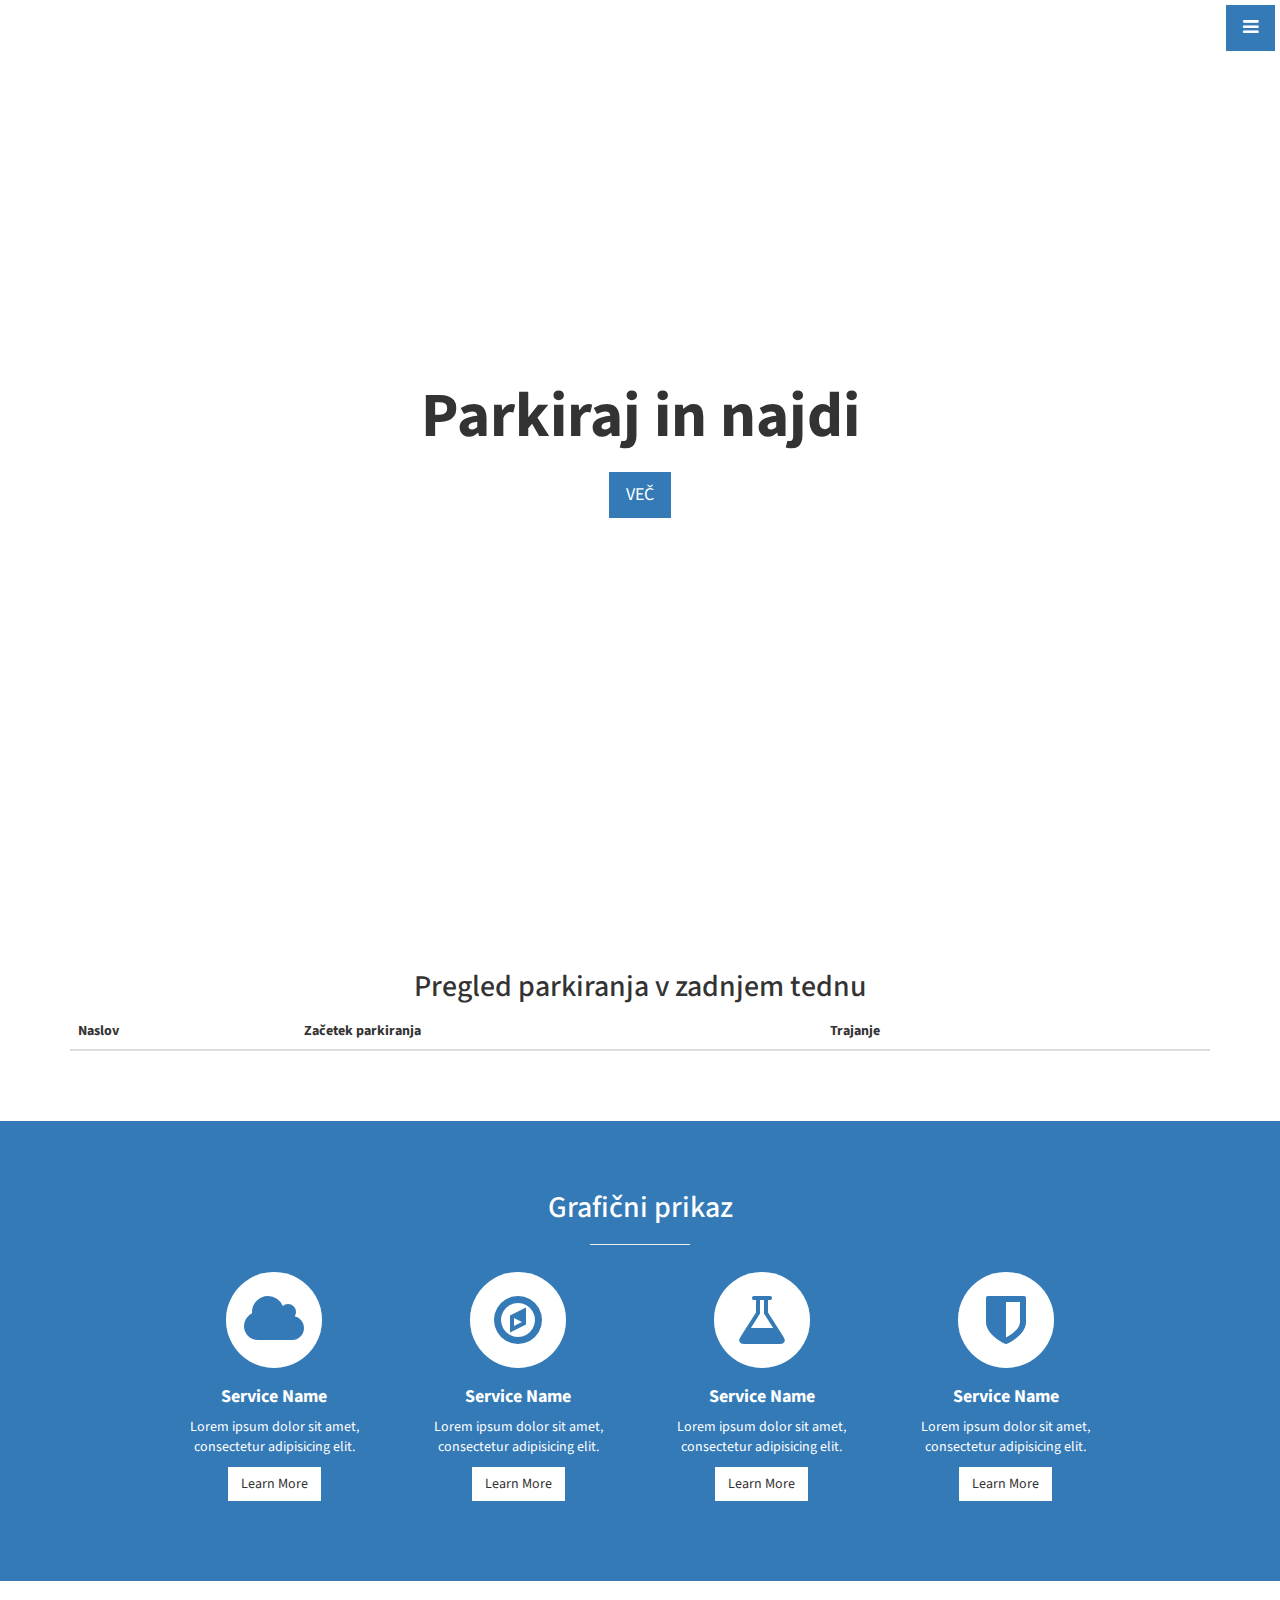
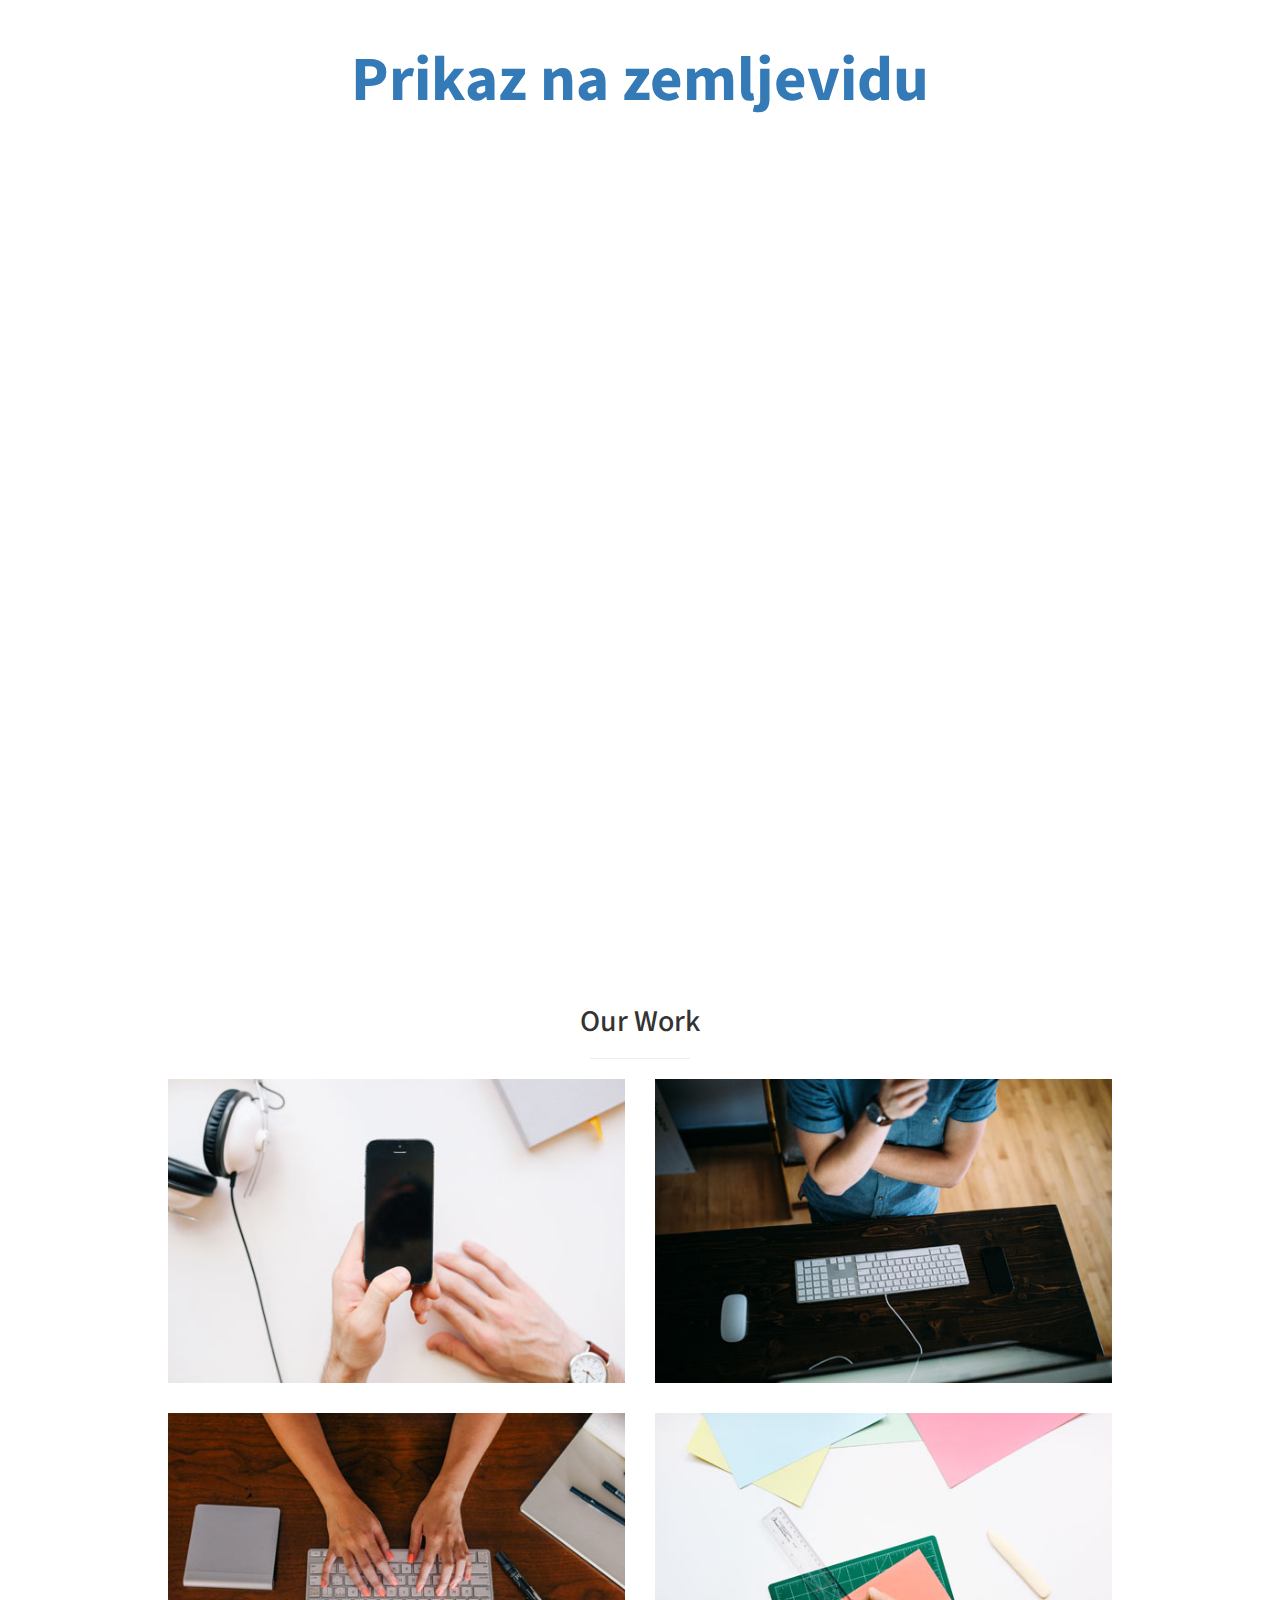
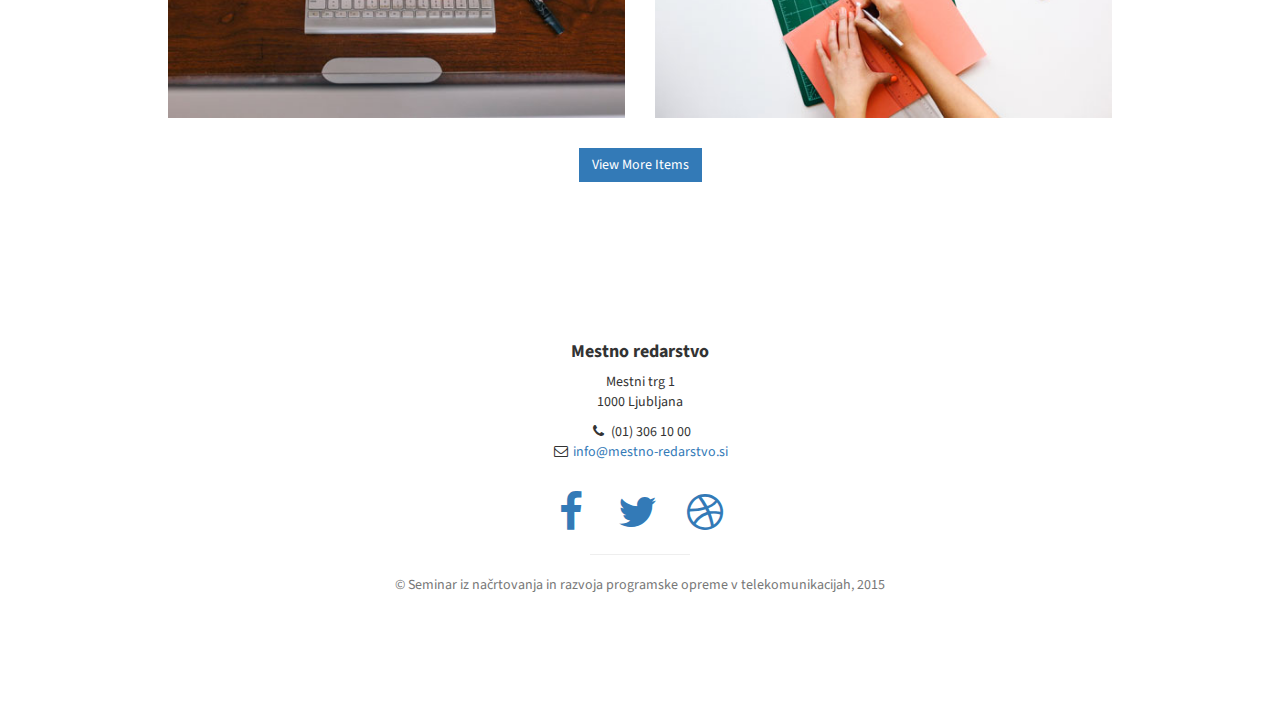
==== index.html @ f46f3618 "Data received from API" ====
<!DOCTYPE html>
<html lang="en">

<head>

    <meta charset="utf-8">
    <meta http-equiv="X-UA-Compatible" content="IE=edge">
    <meta name="viewport" content="width=device-width, initial-scale=1">
    <meta name="description" content="">
    <meta name="author" content="">

    <title>Parkiraj in najdi</title>

    <!-- Bootstrap Core CSS -->
    <link href="css/bootstrap.min.css" rel="stylesheet">

    <!-- Custom CSS -->
    <link href="css/parkiraj.css" rel="stylesheet">

    <!-- Custom Fonts -->
    <link href="font-awesome/css/font-awesome.min.css" rel="stylesheet" type="text/css">
    <link href="http://fonts.googleapis.com/css?family=Source+Sans+Pro:300,400,700,300italic,400italic,700italic" rel="stylesheet" type="text/css">

    <!-- HTML5 Shim and Respond.js IE8 support of HTML5 elements and media queries -->
    <!-- WARNING: Respond.js doesn't work if you view the page via file:// -->
    <!--[if lt IE 9]>
        <script src="https://oss.maxcdn.com/libs/html5shiv/3.7.0/html5shiv.js"></script>
        <script src="https://oss.maxcdn.com/libs/respond.js/1.4.2/respond.min.js"></script>
    <![endif]-->

</head>

<body>

    <!-- Navigation -->
    <a id="menu-toggle" href="#" class="btn btn-dark btn-lg toggle"><i class="fa fa-bars"></i></a>
    <nav id="sidebar-wrapper">
        <ul class="sidebar-nav">
            <a id="menu-close" href="#" class="btn btn-light btn-lg pull-right toggle"><i class="fa fa-times"></i></a>
            <li class="sidebar-brand">
                <a href="#top"  onclick = $("#menu-close").click(); >Parkiraj in najdi</a>
            </li>
            <!--<li>
                <a href="#top" onclick = $("#menu-close").click(); >P&N</a>
            </li>-->
            <li>
                <a href="#tables" onclick = $("#menu-close").click(); >Pregled parkiranja</a>
            </li>
            <li>
                <a href="#graphs" onclick = $("#menu-close").click(); >Grafični prikaz</a>
            </li>
            <li>
                <a href="#maps" onclick = $("#menu-close").click(); >Zemljevid</a>
            </li>
            <li>
                <a href="#aboutProject" onclick = $("#menu-close").click(); >O projektu</a>
            </li>
            <li>
                <a href="#contact" onclick = $("#menu-close").click(); >Kontakt</a>
            </li>
        </ul>
    </nav>

    <!-- Header -->
    <header id="top" class="header">
        <div class="text-vertical-center">
            <h1>Parkiraj in najdi</h1>
            <br>
            <a href="#tables" class="btn btn-dark btn-lg">VEČ</a>
        </div>
    </header>

    <!-- Tables -->
    <section id="tables" class="about">
        <div class="container">
            <div class="row">
                <div id="tabela" class="col-lg-12 text-center">
                    <h2>Pregled parkiranja v zadnjem tednu</h2>
                    
                    <p>
                  <table class="table table-striped table-hover text-left" id="meritve">
                  <thead>
                    <tr>
                        <th> <!-- stolpec-->Naslov</th>
                        <th> <!-- stolpec-->Začetek parkiranja</th>
                        <th> <!-- stolpec-->Trajanje</th>
                        <th> <!-- stolpec za brisanje --> </th>
                        <th> <!-- stolpec za urejanje --> </th>
                    </tr>
                  </thead>
                  <tbody>
                  </tbody>
                  </table>
                </p>
                </div>
            </div>
            <!-- /.row -->
        </div>
        <!-- /.container -->
    </section>

    <!-- Graphs :) -->
    <!-- The circle icons use Font Awesome's stacked icon classes. For more information, visit http://fontawesome.io/examples/ -->
    <section id="graphs" class="services bg-primary">
        <div class="container">
            <div class="row text-center">
                <div class="col-lg-10 col-lg-offset-1">
                    <h2>Grafični prikaz</h2>
                    <hr class="small">
                    <div class="row">
                        <div class="col-md-3 col-sm-6">
                            <div class="service-item">
                                <span class="fa-stack fa-4x">
                                <i class="fa fa-circle fa-stack-2x"></i>
                                <i class="fa fa-cloud fa-stack-1x text-primary"></i>
                            </span>
                                <h4>
                                    <strong>Service Name</strong>
                                </h4>
                                <p>Lorem ipsum dolor sit amet, consectetur adipisicing elit.</p>
                                <a href="#" class="btn btn-light">Learn More</a>
                            </div>
                        </div>
                        <div class="col-md-3 col-sm-6">
                            <div class="service-item">
                                <span class="fa-stack fa-4x">
                                <i class="fa fa-circle fa-stack-2x"></i>
                                <i class="fa fa-compass fa-stack-1x text-primary"></i>
                            </span>
                                <h4>
                                    <strong>Service Name</strong>
                                </h4>
                                <p>Lorem ipsum dolor sit amet, consectetur adipisicing elit.</p>
                                <a href="#" class="btn btn-light">Learn More</a>
                            </div>
                        </div>
                        <div class="col-md-3 col-sm-6">
                            <div class="service-item">
                                <span class="fa-stack fa-4x">
                                <i class="fa fa-circle fa-stack-2x"></i>
                                <i class="fa fa-flask fa-stack-1x text-primary"></i>
                            </span>
                                <h4>
                                    <strong>Service Name</strong>
                                </h4>
                                <p>Lorem ipsum dolor sit amet, consectetur adipisicing elit.</p>
                                <a href="#" class="btn btn-light">Learn More</a>
                            </div>
                        </div>
                        <div class="col-md-3 col-sm-6">
                            <div class="service-item">
                                <span class="fa-stack fa-4x">
                                <i class="fa fa-circle fa-stack-2x"></i>
                                <i class="fa fa-shield fa-stack-1x text-primary"></i>
                            </span>
                                <h4>
                                    <strong>Service Name</strong>
                                </h4>
                                <p>Lorem ipsum dolor sit amet, consectetur adipisicing elit.</p>
                                <a href="#" class="btn btn-light">Learn More</a>
                            </div>
                        </div>
                    </div>
                    <!-- /.row (nested) -->
                </div>
                <!-- /.col-lg-10 -->
            </div>
            <!-- /.row -->
        </div>
        <!-- /.container -->
    </section>

    <!-- Callout -->
    <aside class="callout">
        <div class="text-vertical-center">
            <h1>Prikaz na zemljevidu</h1>
        </div>
    </aside>


    <!-- Map -->
   <section id="maps">            
        <div class="col-lg-10 col-lg-offset-1 text-center" style="margin-top: 5vw; margin-botton: 5vw">
            <div style="width:80vw; height:50vw">
            <iframe 
                width="100%"
                height="100%"
                frameborder="0" 
                scrolling="no" 
                marginheight="0" 
                marginwidth="0" 
                src="mapFrame.htm">
            </iframe>
            </div>
        </div>
        
        <!--<iframe width="100%" height="100%" frameborder="0" scrolling="no" marginheight="0" marginwidth="0" src="https://maps.google.com/maps?f=q&amp;source=s_q&amp;hl=en&amp;geocode=&amp;q=Twitter,+Inc.,+Market+Street,+San+Francisco,+CA&amp;aq=0&amp;oq=twitter&amp;sll=28.659344,-81.187888&amp;sspn=0.128789,0.264187&amp;ie=UTF8&amp;hq=Twitter,+Inc.,+Market+Street,+San+Francisco,+CA&amp;t=m&amp;z=15&amp;iwloc=A&amp;output=embed"></iframe>
        <br />
        <small>
            <a href="https://maps.google.com/maps?f=q&amp;source=embed&amp;hl=en&amp;geocode=&amp;q=Twitter,+Inc.,+Market+Street,+San+Francisco,+CA&amp;aq=0&amp;oq=twitter&amp;sll=28.659344,-81.187888&amp;sspn=0.128789,0.264187&amp;ie=UTF8&amp;hq=Twitter,+Inc.,+Market+Street,+San+Francisco,+CA&amp;t=m&amp;z=15&amp;iwloc=A"></a>
        </small>
        </iframe>-->
    </section>
    
    <section id="divider">    
    <!-- Call to Action -->
    <aside class="call-to-action bg-secundary">
        <div class="container">
            <div class="row">
            </div>
        </div>
    </aside>
    </section>
    
    
    <!-- O projektu -->
    <section id="aboutProject" class="portfolio">
        <div class="container">
            <div class="row">
                <div class="col-lg-10 col-lg-offset-1 text-center">
                    <h2>Our Work</h2>
                    <hr class="small">
                    <div class="row">
                        <div class="col-md-6">
                            <div class="portfolio-item">
                                <a href="#">
                                    <img class="img-portfolio img-responsive" src="img/portfolio-1.jpg">
                                </a>
                            </div>
                        </div>
                        <div class="col-md-6">
                            <div class="portfolio-item">
                                <a href="#">
                                    <img class="img-portfolio img-responsive" src="img/portfolio-2.jpg">
                                </a>
                            </div>
                        </div>
                        <div class="col-md-6">
                            <div class="portfolio-item">
                                <a href="#">
                                    <img class="img-portfolio img-responsive" src="img/portfolio-3.jpg">
                                </a>
                            </div>
                        </div>
                        <div class="col-md-6">
                            <div class="portfolio-item">
                                <a href="#">
                                    <img class="img-portfolio img-responsive" src="img/portfolio-4.jpg">
                                </a>
                            </div>
                        </div>
                    </div>
                    <!-- /.row (nested) -->
                    <a href="#" class="btn btn-dark">View More Items</a>
                </div>
                <!-- /.col-lg-10 -->
            </div>
            <!-- /.row -->
        </div>
        <!-- /.container -->
    </section>

    <!-- Footer -->
    <footer id="contact">
        <div class="container">
            <div class="row">
                <div class="col-lg-10 col-lg-offset-1 text-center">
                    <h4><strong>Mestno redarstvo</strong>
                    </h4>
                    <p>Mestni trg 1<br>1000 Ljubljana</p>
                    <ul class="list-unstyled">
                        <li><i class="fa fa-phone fa-fw"></i> (01) 306 10 00</li>
                        <li><i class="fa fa-envelope-o fa-fw"></i>  <a href="mailto:jernej.mihelj@gmail.com">info@mestno-redarstvo.si</a>
                        </li>
                    </ul>
                    <br>
                    <ul class="list-inline">
                        <li>
                            <a href="#"><i class="fa fa-facebook fa-fw fa-3x"></i></a>
                        </li>
                        <li>
                            <a href="#"><i class="fa fa-twitter fa-fw fa-3x"></i></a>
                        </li>
                        <li>
                            <a href="#"><i class="fa fa-dribbble fa-fw fa-3x"></i></a>
                        </li>
                    </ul>
                    <hr class="small">
                    <p class="text-muted">&copy; Seminar iz načrtovanja in razvoja programske opreme v telekomunikacijah, 2015</p>
                </div>
            </div>
        </div>
    </footer>

    <!-- jQuery -->
    <script src="js/jquery.js"></script>

    <!-- Bootstrap Core JavaScript -->
    <script src="js/bootstrap.min.js"></script>

    <!-- My own JS -->
    <script src="js/script.js"></script>
    
    <!-- Custom Theme JavaScript -->
    <script>
    // Closes the sidebar menu
    $("#menu-close").click(function(e) {
        e.preventDefault();
        $("#sidebar-wrapper").toggleClass("active");
    });

    // Opens the sidebar menu
    $("#menu-toggle").click(function(e) {
        e.preventDefault();
        $("#sidebar-wrapper").toggleClass("active");
    });

    // Scrolls to the selected menu item on the page
    $(function() {
        $('a[href*=#]:not([href=#])').click(function() {
            if (location.pathname.replace(/^\//, '') == this.pathname.replace(/^\//, '') || location.hostname == this.hostname) {

                var target = $(this.hash);
                target = target.length ? target : $('[name=' + this.hash.slice(1) + ']');
                if (target.length) {
                    $('html,body').animate({
                        scrollTop: target.offset().top
                    }, 1000);
                    return false;
                }
            }
        });
    });
    </script>
    
    
    <script type="text/javascript">
    $(document).ready(function(){
        /// here you can put all the code that you want to run after page load
        getData();
        // function Javascript1(){
        //     //code here
        // }
    });
</script>

</body>

</html>
---- css/parkiraj.css ----
/*!
 * Start Bootstrap - Stylish Portfolio Bootstrap Theme (http://startbootstrap.com)
 * Code licensed under the Apache License v2.0.
 * For details, see http://www.apache.org/licenses/LICENSE-2.0.
 */

/* Global Styles */

html,
body {
    width: 100%;
    height: 100%;
}

body {
    font-family: "Source Sans Pro","Helvetica Neue",Helvetica,Arial,sans-serif;
}

.text-vertical-center {
    display: table-cell;
    text-align: center;
    vertical-align: middle;
}

.text-vertical-center h1 {
    margin: 0;
    padding: 0;
    font-size: 4.5em;
    font-weight: 700;
}

/* Custom Button Styles */

.btn-dark {
    border-radius: 0;
    color: #fff;
    background-color: #337ab7;
}

.btn-dark:hover,
.btn-dark:focus,
.btn-dark:active {
    color: #fff;
    background-color: rgba(0,0,0,0.7);
}

.btn-light {
    border-radius: 0;
    color: #333;
    background-color: rgb(255,255,255);
}

.btn-light:hover,
.btn-light:focus,
.btn-light:active {
    color: #333;
    background-color: rgba(255,255,255,0.8);
}

/* Custom Horizontal Rule */

hr.small {
    max-width: 100px;
}

/* Side Menu */

#sidebar-wrapper {
    z-index: 1000;
    position: fixed;
    right: 0;
    width: 250px;
    height: 100%;
    margin-right: -250px;
    overflow-y: auto;
    /*background: #222;*/
    background: rgba(0,0,0,0.7);
    -webkit-transition: all 0.4s ease 0s;
    -moz-transition: all 0.4s ease 0s;
    -ms-transition: all 0.4s ease 0s;
    -o-transition: all 0.4s ease 0s;
    transition: all 0.4s ease 0s;
}

.sidebar-nav {
    position: absolute;
    top: 0;
    width: 250px;
    margin: 0;
    padding: 0;
    list-style: none;
}

.sidebar-nav li {
    text-indent: 20px;
    line-height: 40px;
}

.sidebar-nav li a {
    display: block;
    text-decoration: none;
    color: #fff;
}

.sidebar-nav li a:hover {
    text-decoration: none;
    color: #337ab7;    
    background: #fff;
}

.sidebar-nav li a:active,
.sidebar-nav li a:focus {
    text-decoration: none;
}

.sidebar-nav > .sidebar-brand {
    height: 55px;
    font-size: 18px;
    line-height: 55px;
}

.sidebar-nav > .sidebar-brand a {
    color: #fff;
}

.sidebar-nav > .sidebar-brand a:hover {
    color: #fff;
    background: none;
}

#menu-toggle {
    z-index: 1;
    position: fixed;
    top: 0;
    right: 0;
}

#sidebar-wrapper.active {
    right: 250px;
    width: 250px;
    -webkit-transition: all 0.4s ease 0s;
    -moz-transition: all 0.4s ease 0s;
    -ms-transition: all 0.4s ease 0s;
    -o-transition: all 0.4s ease 0s;
    transition: all 0.4s ease 0s;
}

.toggle {
    margin: 5px 5px 0 0;
}

/* Header */

.header {
    display: table;
    position: relative;
    width: 100%;
    height: 100%;
    background: url(../img/bg_parking.png) no-repeat center center scroll;
    -webkit-background-size: cover;
    -moz-background-size: cover;
    background-size: cover;
    -o-background-size: cover;
}

/* About */

.about {
    padding: 50px 0;
}

/* Services */

.services {
    padding: 50px 0;
}

.service-item {
    margin-bottom: 30px;
}

/* Callout */

.callout {
    display: table;
    width: 100%;
    height: 200px;
    color: #337ab7;
    /*background: url(../img/callout.jpg) no-repeat center center scroll;*/
    background: #fff;
    -webkit-background-size: cover;
    -moz-background-size: cover;
    background-size: cover;
    -o-background-size: cover;
}

/* Portfolio */

.portfolio {
    padding: 50px 0;
}

.portfolio-item {
    margin-bottom: 30px;
}

.img-portfolio {
    margin: 0 auto;
}

.img-portfolio:hover {
    opacity: 0.8;
}

/* Call to Action */

.call-to-action {
    padding: 50px 0;
}

.call-to-action .btn {
    margin: 10px;
}

/* Map */

.map {
    height: 500px;
}

@media(max-width:768px) {
    .map {
        height: 75%;
    }
}

/* Footer */

footer {
    padding: 100px 0;
}
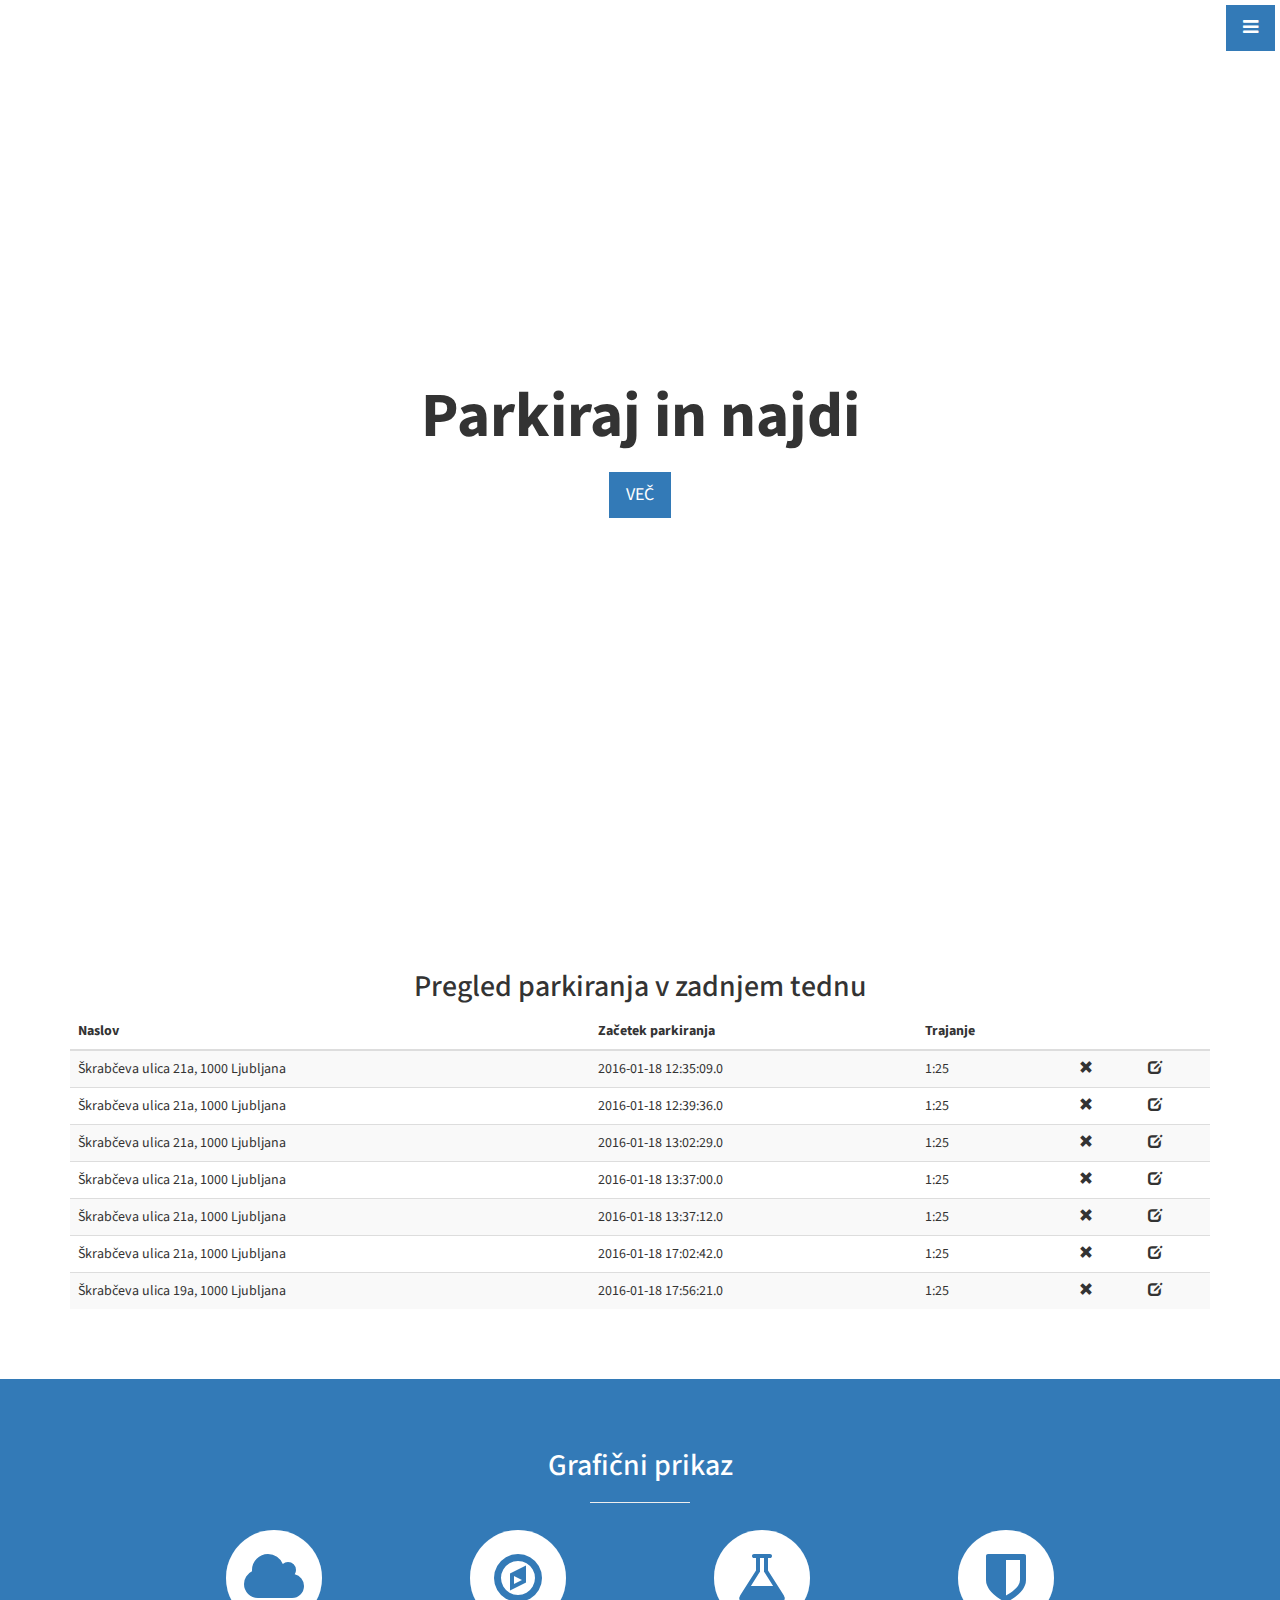
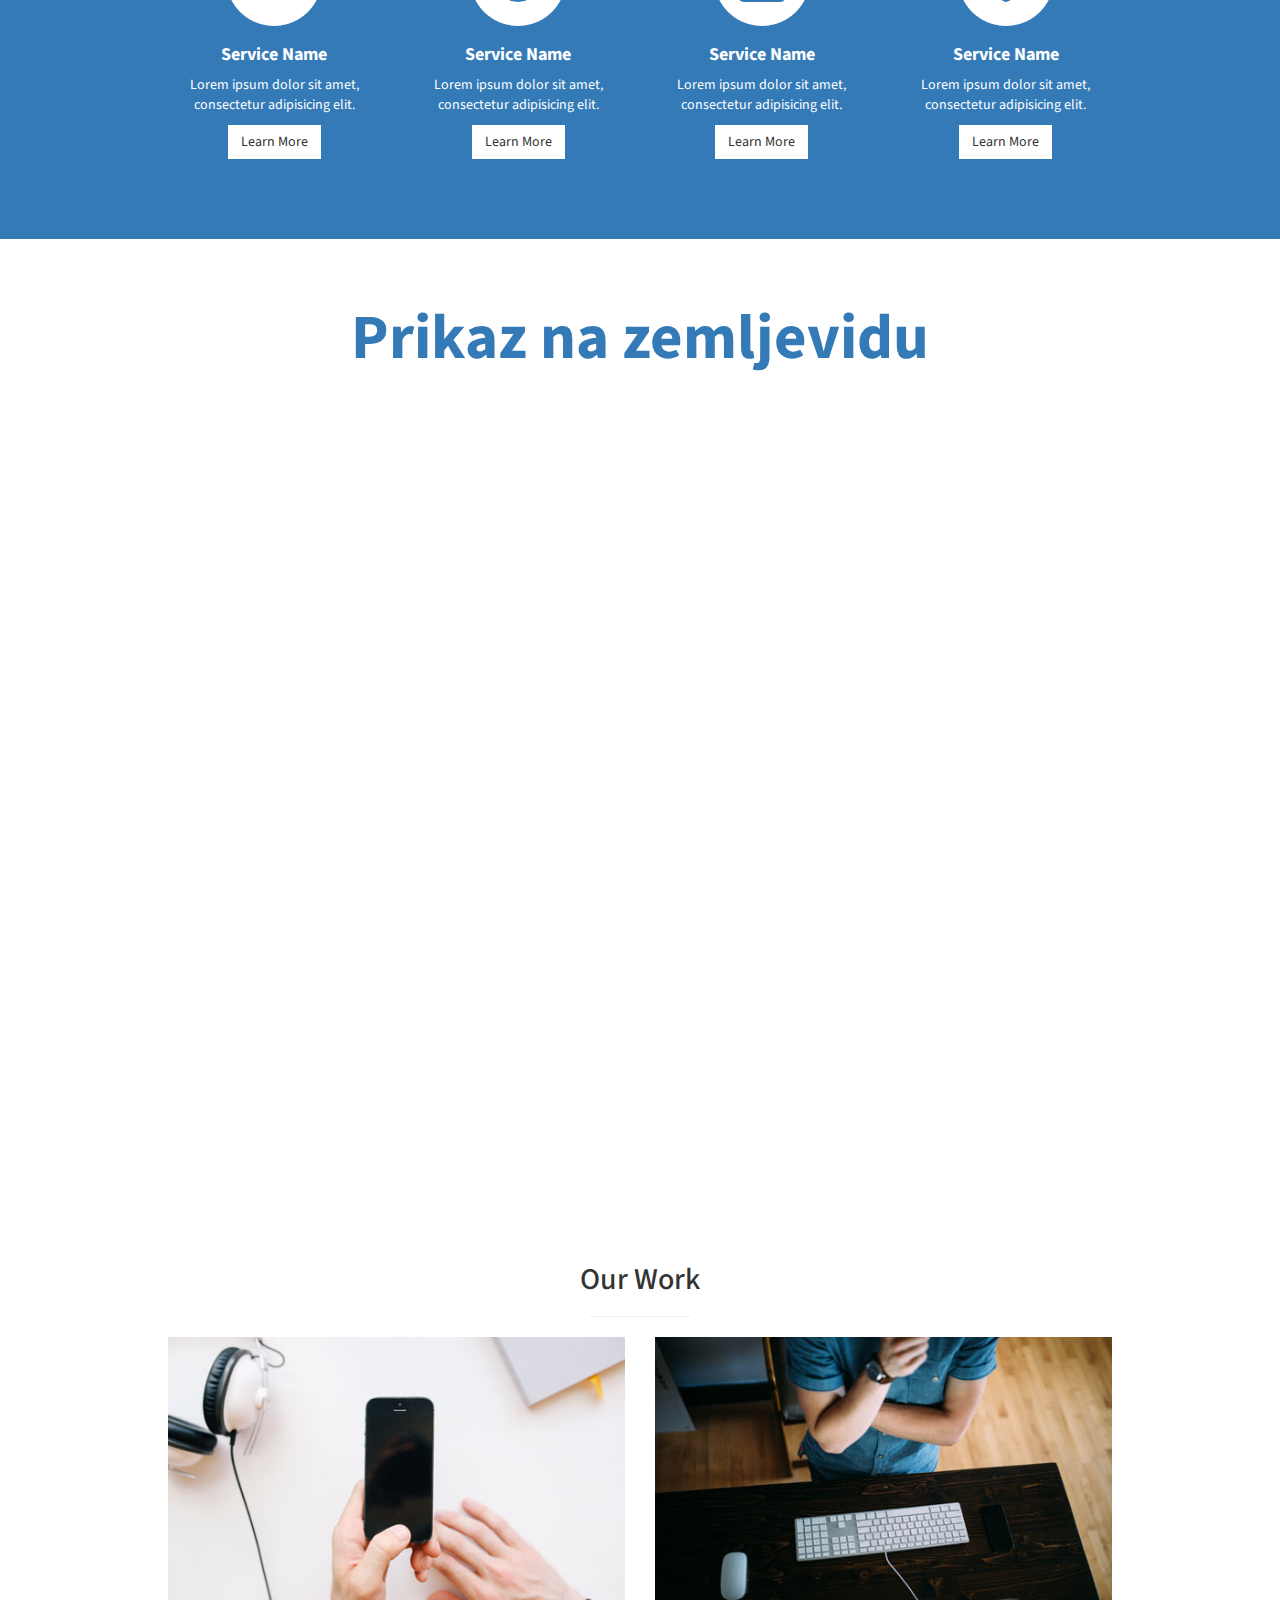
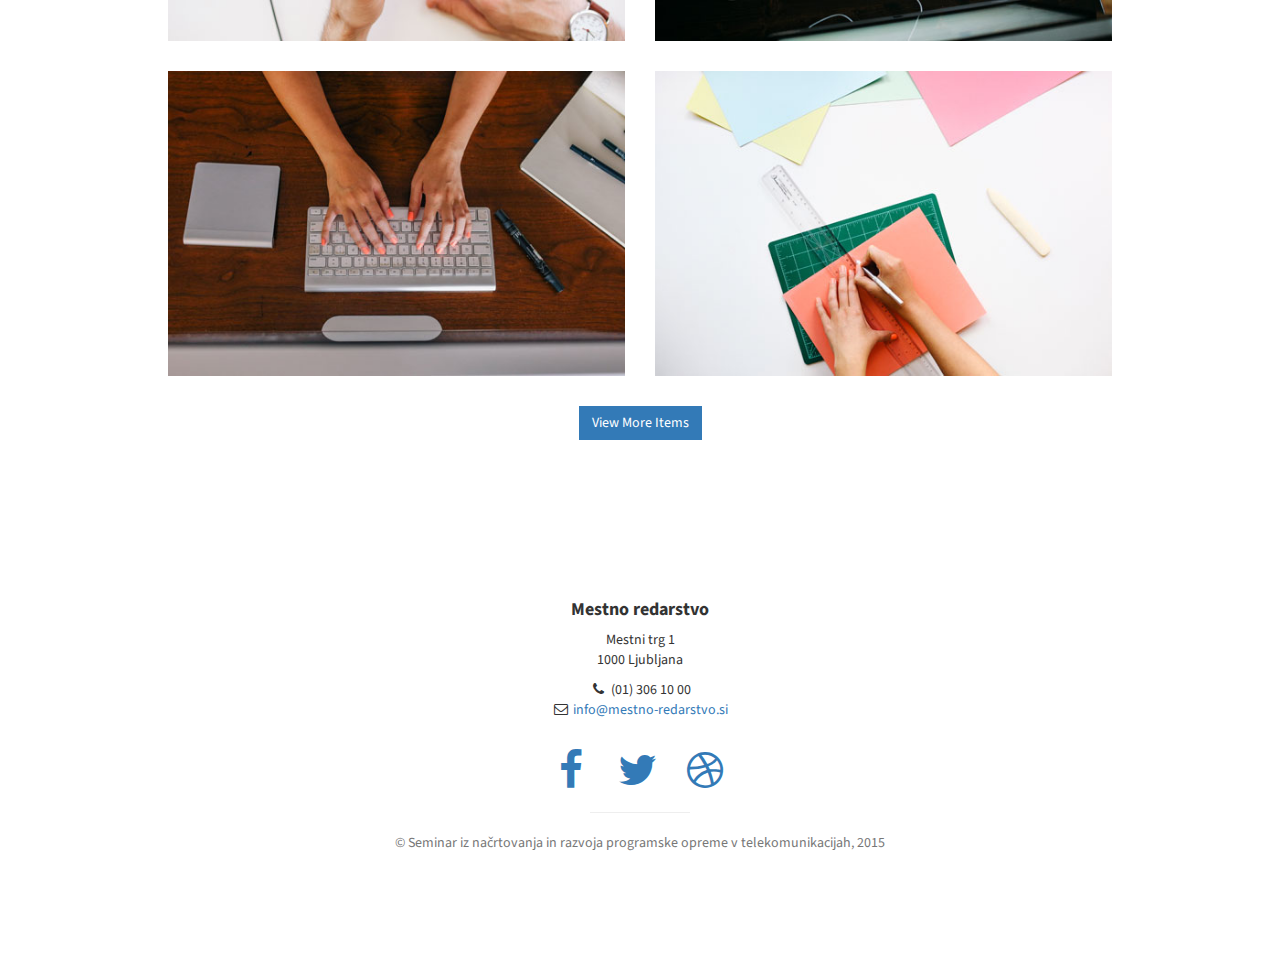
==== commit e1dfe1a0: "JS in one external file" ====
--- a/index.html
+++ b/index.html
@@ -336,11 +336,8 @@
     
     <script type="text/javascript">
     $(document).ready(function(){
-        /// here you can put all the code that you want to run after page load
+        /// execute after page load
         getData();
-        // function Javascript1(){
-        //     //code here
-        // }
     });
 </script>
 
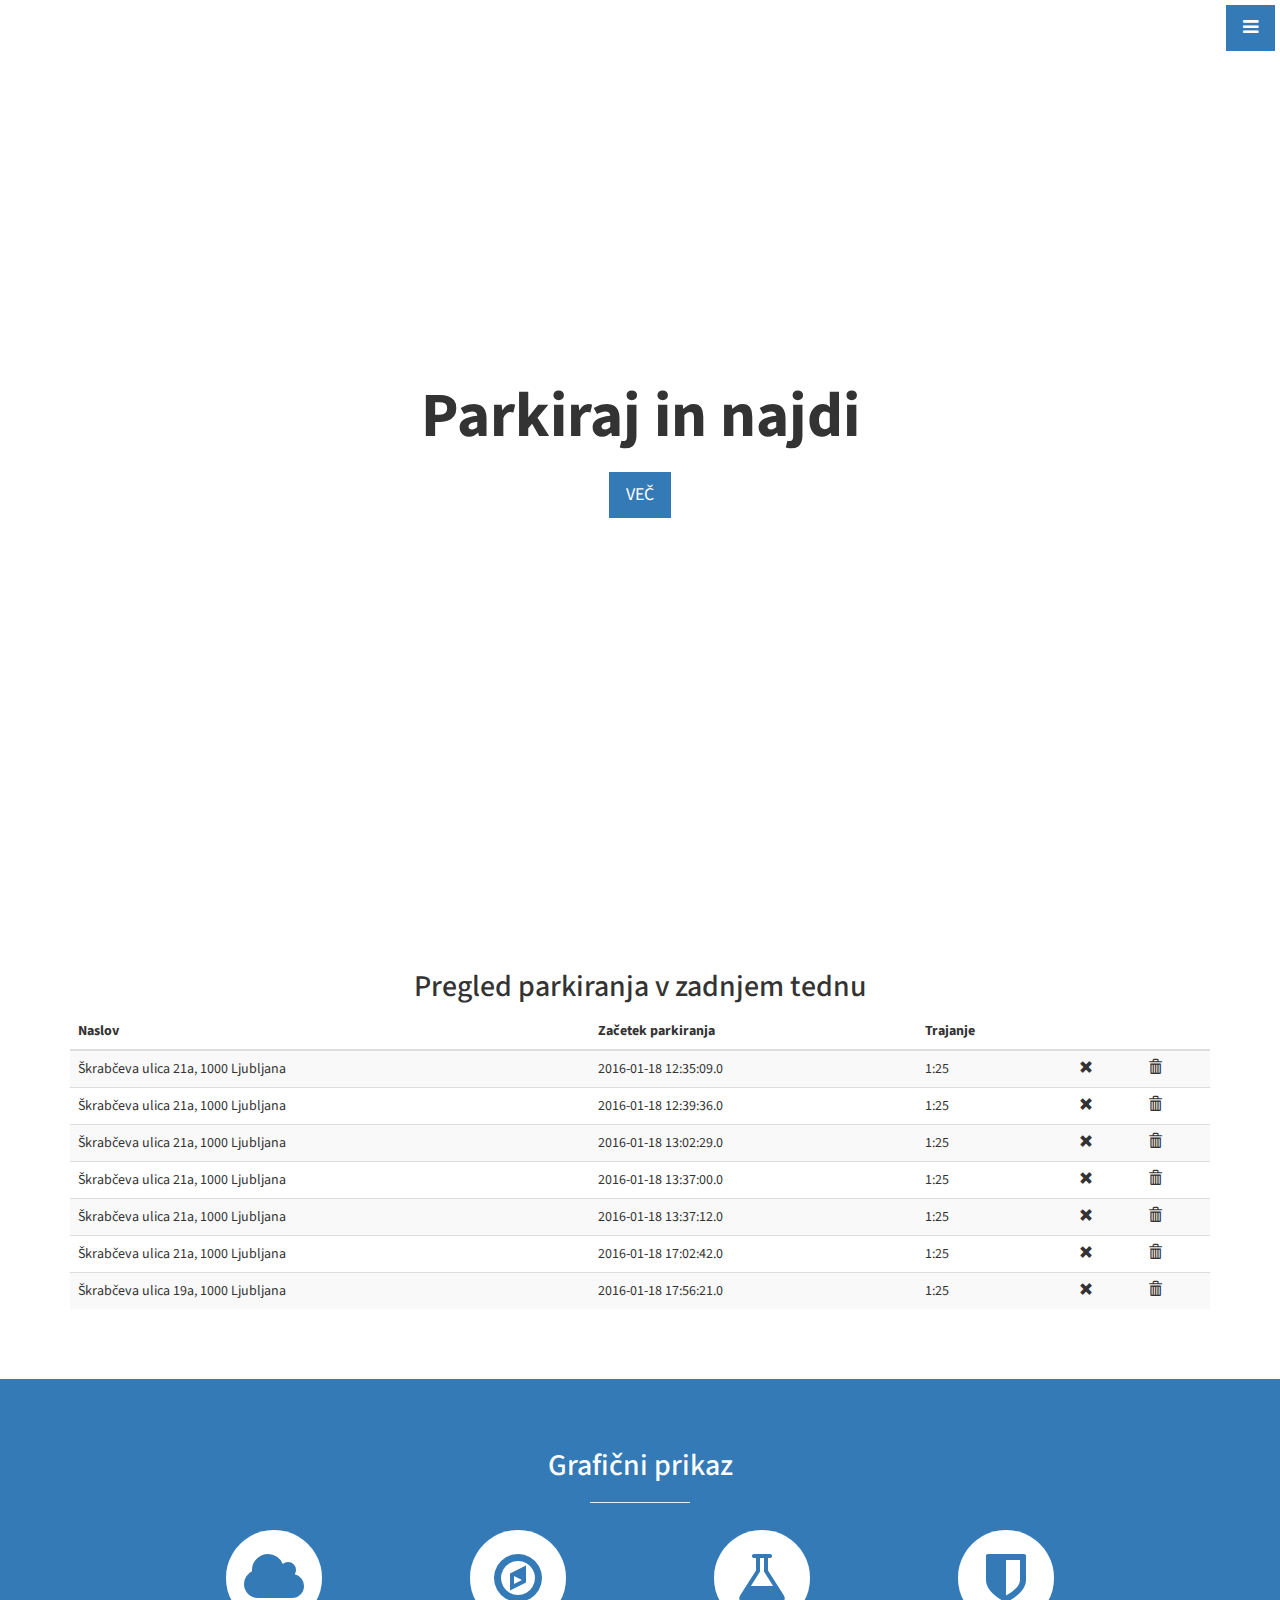
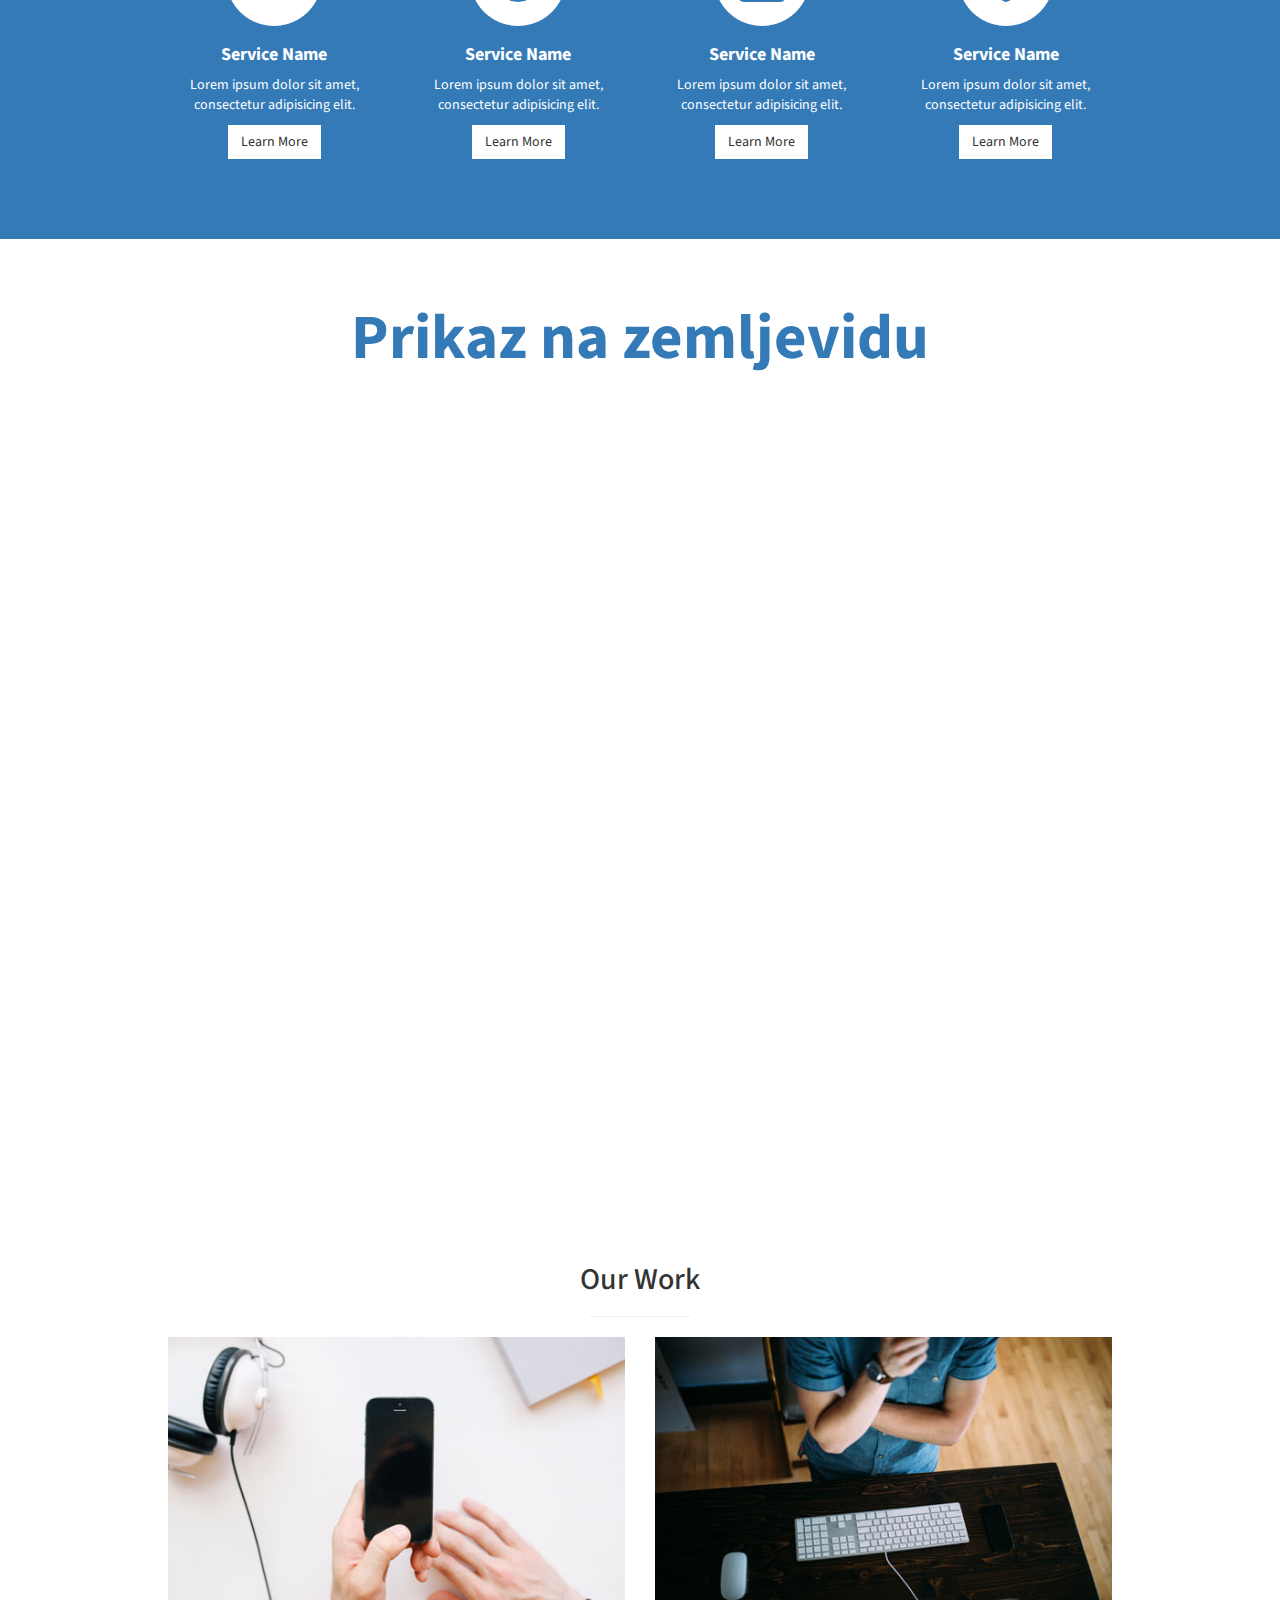
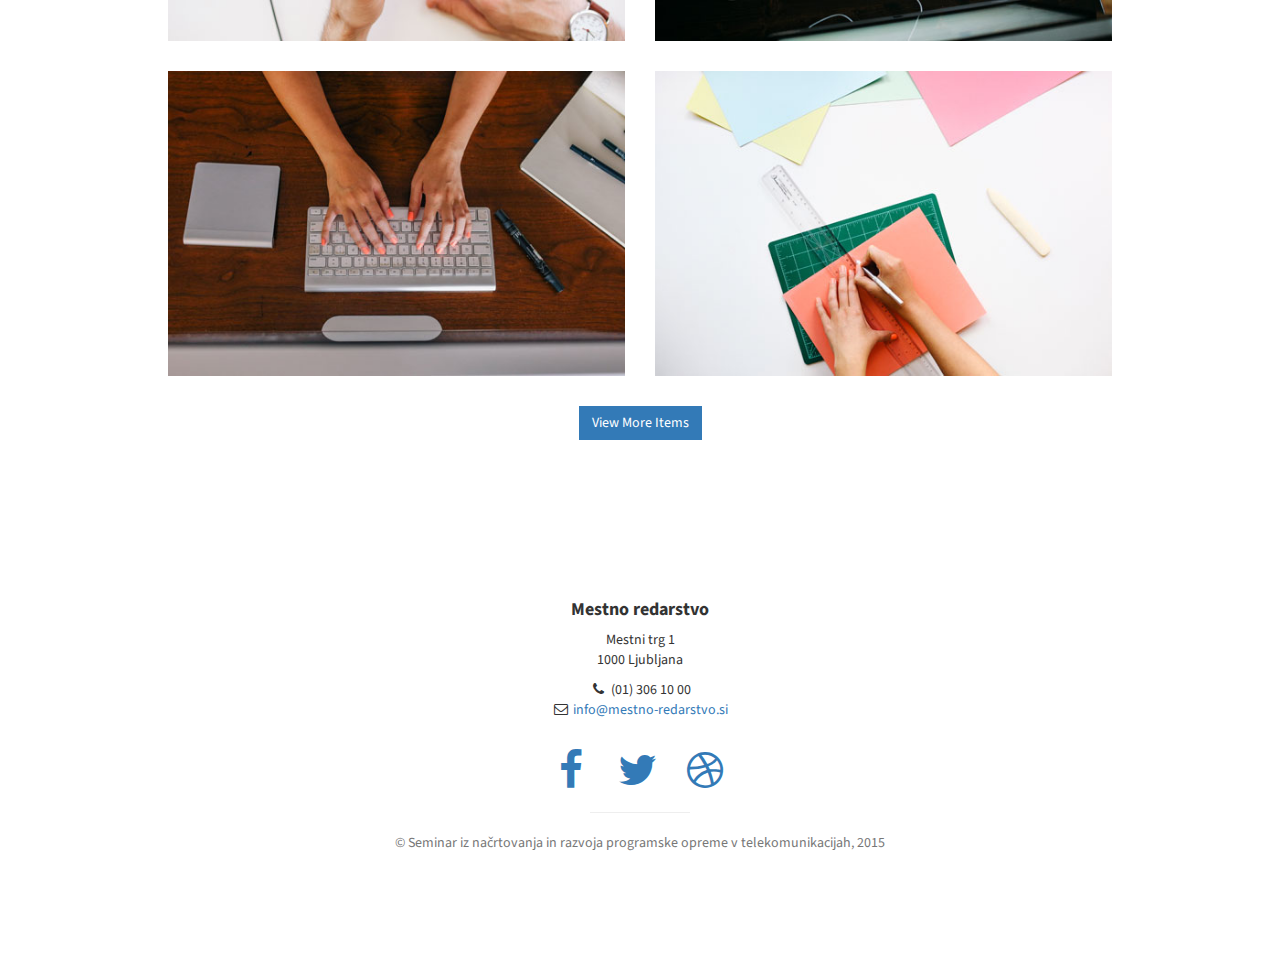
==== commit 2c292c1e: "Modals" ====
--- a/index.html
+++ b/index.html
@@ -340,6 +340,57 @@
         getData();
     });
 </script>
+<!-- modal #1 -->
+<div class="modal fade" id="myModal" role="dialog">
+    <div class="modal-dialog">
+      <!-- Modal content-->
+      <div class="modal-content">
+          <div class="modal-header">
+              <button type="button" class="close" data-dismiss="modal">&times;</button>
+              <h4 class="modal-title">Uredi naslov</h4>
+          </div>
+          <div class="modal-body">
+              <input type = string name="date" id = "date">
+          </div>
+          <div class="modal-footer">
+              <button type="button" class="btn btn-default" data-dismiss="modal">Close</button>
+          </div>
+      </div>
+    </div>
+</div>
+
+<!-- GMaps modal -->
+<div id="modal" class="modal hide fade">
+    <div class="modal-body">
+        <div id="map-canvas"></div>
+    </div>
+    <div class="modal-footer">
+        <button type="button" data-dismiss="modal" class="btn btn-primary" data-value="1">Continue</button>
+        <button type="button" data-dismiss="modal" class="btn" data-value="0">Cancel</button>
+    </div>
+</div>
+
+
+<!-- Delete modal -->
+<div class="modal fade" id="delete" tabindex="-1" role="dialog" aria-labelledby="edit" aria-hidden="true">
+    <div class="modal-dialog">
+        <div class="modal-content">
+            <div class="modal-header">
+                <button type="button" class="close" data-dismiss="modal" aria-hidden="true"><span class="glyphicon glyphicon-remove" aria-hidden="true"></span></button>
+                <h4 class="modal-title custom_align" id="Heading">Izbris vnosa</h4>
+            </div>
+        <div class="modal-body">
+        <div class="alert alert-danger"><span class="glyphicon glyphicon-warning-sign"></span> Želite izbrisati parkiranje?</div>
+        </div>
+        <div class="modal-footer ">
+            <button type="button" class="btn btn-success" ><span class="glyphicon glyphicon-ok-sign"></span> DA</button>
+            <button type="button" class="btn btn-default" data-dismiss="modal"><span class="glyphicon glyphicon-remove"></span> NE</button>
+        </div>
+    </div>
+    <!-- /.modal-content --> 
+    </div>
+      <!-- /.modal-dialog --> 
+</div>
 
 </body>
 
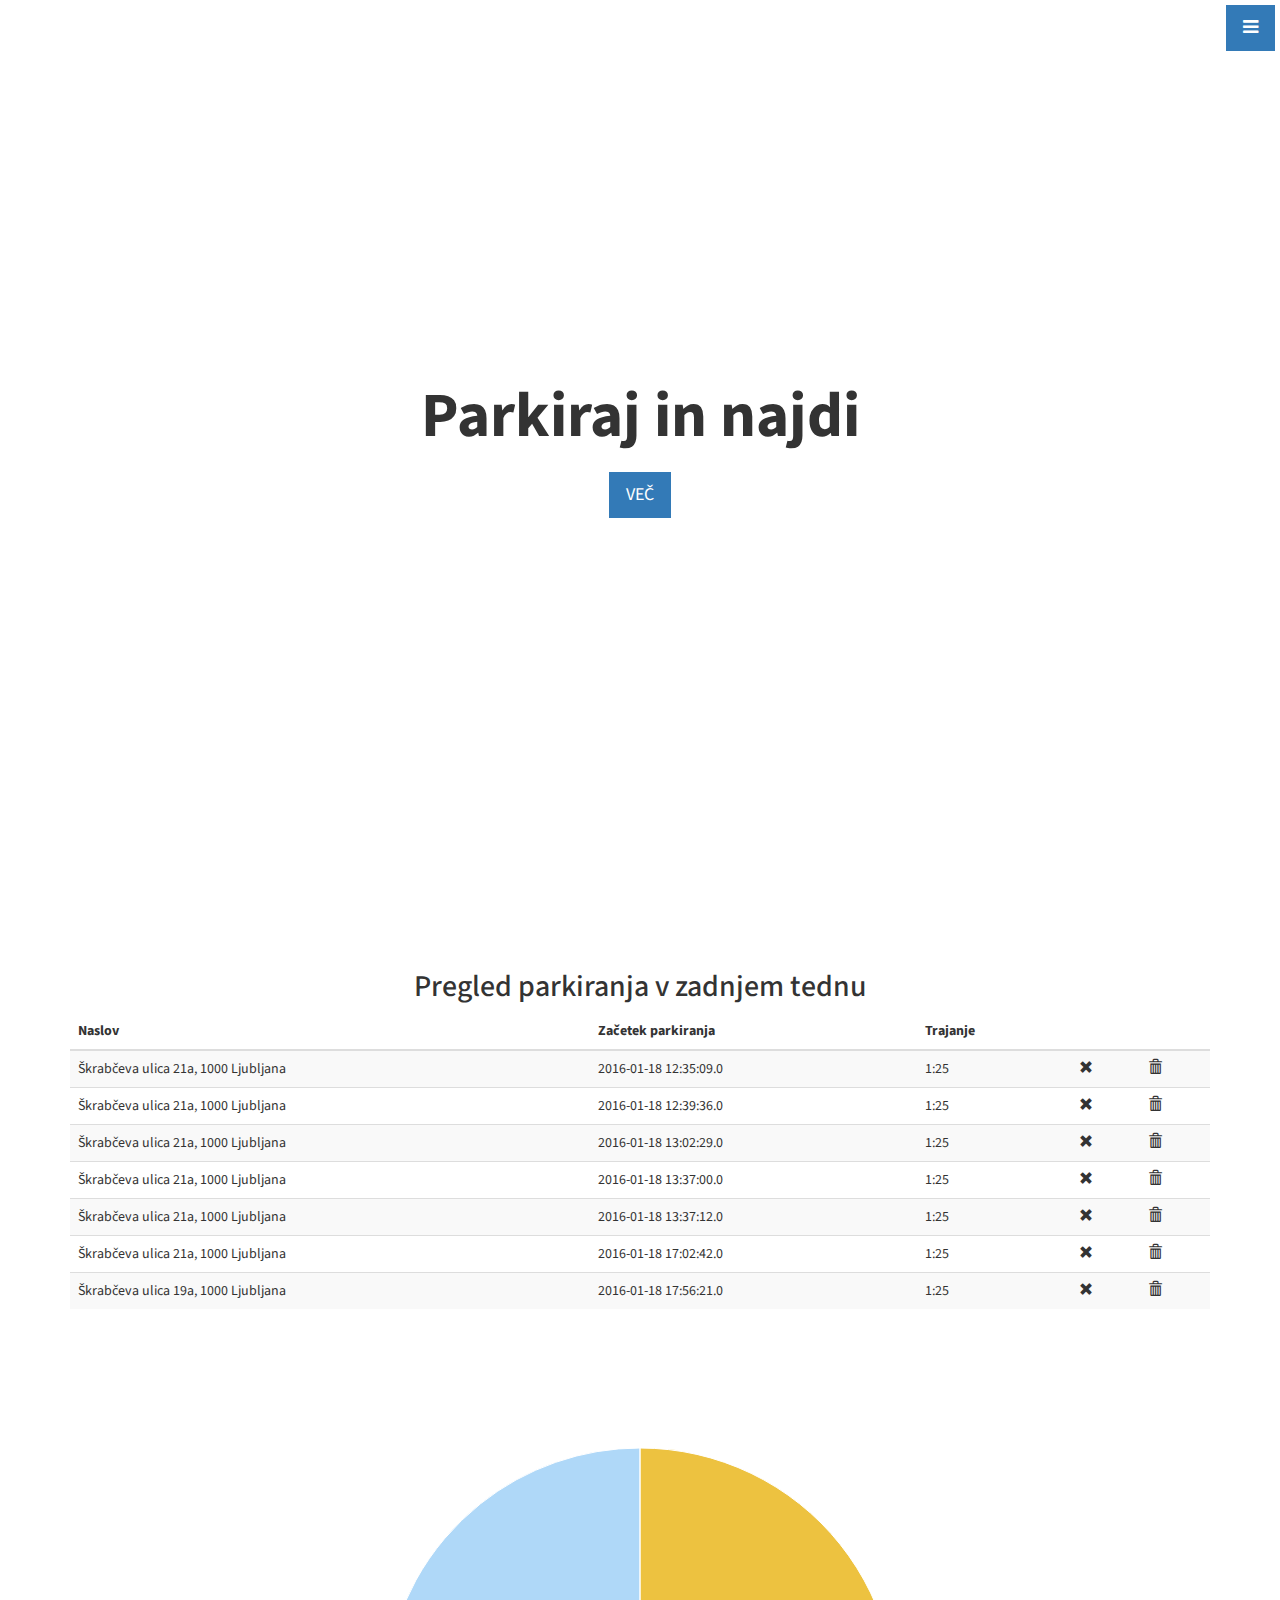
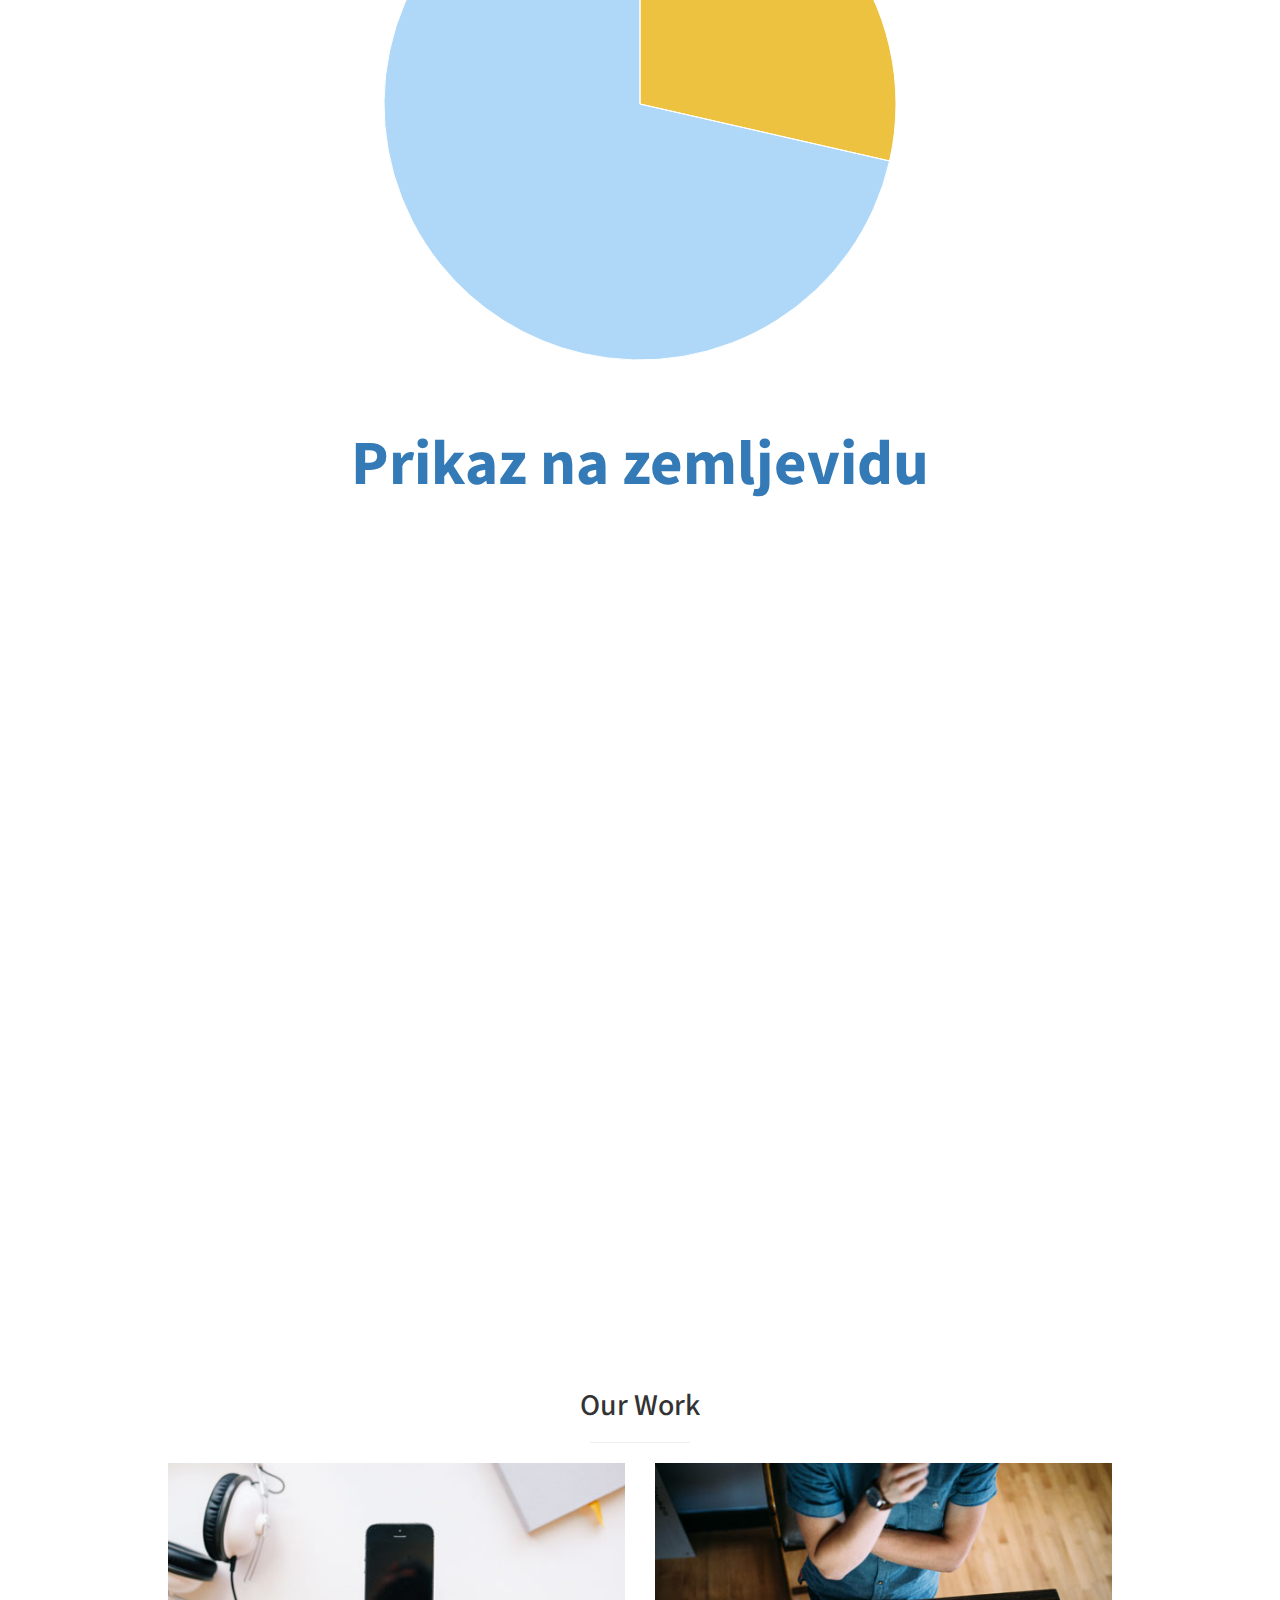
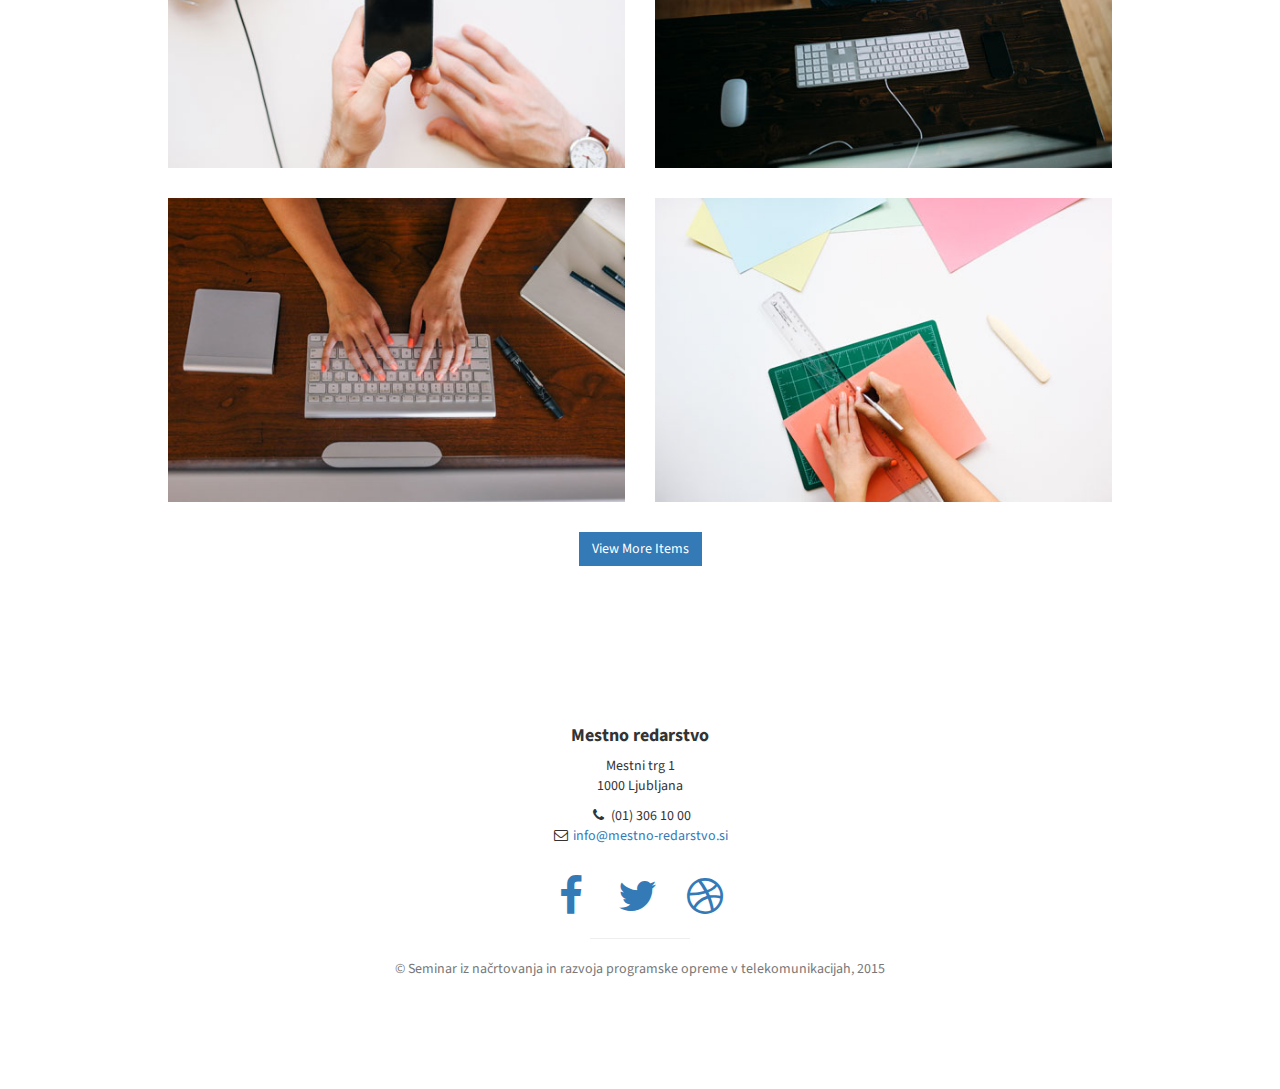
==== commit 69acca88: "Pie chart when less than 5 entires" ====
--- a/index.html
+++ b/index.html
@@ -78,7 +78,7 @@
                     <h2>Pregled parkiranja v zadnjem tednu</h2>
                     
                     <p>
-                  <table class="table table-striped table-hover text-left" id="meritve">
+                  <table class="table table-striped table-hover text-left" id="parkiranja">
                   <thead>
                     <tr>
                         <th> <!-- stolpec-->Naslov</th>
@@ -103,67 +103,8 @@
     <!-- The circle icons use Font Awesome's stacked icon classes. For more information, visit http://fontawesome.io/examples/ -->
     <section id="graphs" class="services bg-primary">
         <div class="container">
-            <div class="row text-center">
-                <div class="col-lg-10 col-lg-offset-1">
-                    <h2>Grafični prikaz</h2>
-                    <hr class="small">
-                    <div class="row">
-                        <div class="col-md-3 col-sm-6">
-                            <div class="service-item">
-                                <span class="fa-stack fa-4x">
-                                <i class="fa fa-circle fa-stack-2x"></i>
-                                <i class="fa fa-cloud fa-stack-1x text-primary"></i>
-                            </span>
-                                <h4>
-                                    <strong>Service Name</strong>
-                                </h4>
-                                <p>Lorem ipsum dolor sit amet, consectetur adipisicing elit.</p>
-                                <a href="#" class="btn btn-light">Learn More</a>
-                            </div>
-                        </div>
-                        <div class="col-md-3 col-sm-6">
-                            <div class="service-item">
-                                <span class="fa-stack fa-4x">
-                                <i class="fa fa-circle fa-stack-2x"></i>
-                                <i class="fa fa-compass fa-stack-1x text-primary"></i>
-                            </span>
-                                <h4>
-                                    <strong>Service Name</strong>
-                                </h4>
-                                <p>Lorem ipsum dolor sit amet, consectetur adipisicing elit.</p>
-                                <a href="#" class="btn btn-light">Learn More</a>
-                            </div>
-                        </div>
-                        <div class="col-md-3 col-sm-6">
-                            <div class="service-item">
-                                <span class="fa-stack fa-4x">
-                                <i class="fa fa-circle fa-stack-2x"></i>
-                                <i class="fa fa-flask fa-stack-1x text-primary"></i>
-                            </span>
-                                <h4>
-                                    <strong>Service Name</strong>
-                                </h4>
-                                <p>Lorem ipsum dolor sit amet, consectetur adipisicing elit.</p>
-                                <a href="#" class="btn btn-light">Learn More</a>
-                            </div>
-                        </div>
-                        <div class="col-md-3 col-sm-6">
-                            <div class="service-item">
-                                <span class="fa-stack fa-4x">
-                                <i class="fa fa-circle fa-stack-2x"></i>
-                                <i class="fa fa-shield fa-stack-1x text-primary"></i>
-                            </span>
-                                <h4>
-                                    <strong>Service Name</strong>
-                                </h4>
-                                <p>Lorem ipsum dolor sit amet, consectetur adipisicing elit.</p>
-                                <a href="#" class="btn btn-light">Learn More</a>
-                            </div>
-                        </div>
-                    </div>
-                    <!-- /.row (nested) -->
-                </div>
-                <!-- /.col-lg-10 -->
+            <div id="placeholder" class="col-lg-10 col-lg-offset-1 text-center chart">
+                
             </div>
             <!-- /.row -->
         </div>
@@ -297,7 +238,12 @@
 
     <!-- Bootstrap Core JavaScript -->
     <script src="js/bootstrap.min.js"></script>
-
+    <!-- Flot charts -->
+    <script type="text/javascript" src="js/jquery.flot.js"></script>
+	<script type="text/javascript" src="js/jquery.flot.time.js"></script>
+	<script type="text/javascript" src="js/jquery.flot.axislabels.js"></script>
+    <script language="javascript" type="text/javascript" src="js/jquery.flot.pie.js"></script>
+    
     <!-- My own JS -->
     <script src="js/script.js"></script>
     
@@ -333,13 +279,15 @@
     });
     </script>
     
-    
-    <script type="text/javascript">
+<!-- Document.ready: Fetch data -->
+<script type="text/javascript">
     $(document).ready(function(){
         /// execute after page load
         getData();
     });
 </script>
+
+
 <!-- modal #1 -->
 <div class="modal fade" id="myModal" role="dialog">
     <div class="modal-dialog">
@@ -360,7 +308,7 @@
 </div>
 
 <!-- GMaps modal -->
-<div id="modal" class="modal hide fade">
+<div id="mapModal" class="modal hide fade">
     <div class="modal-body">
         <div id="map-canvas"></div>
     </div>
--- a/css/parkiraj.css
+++ b/css/parkiraj.css
@@ -172,11 +172,19 @@
 /* Services */
 
 .services {
-    padding: 50px 0;
+    padding: 5px 0;
+    background: #fff;
 }
 
 .service-item {
     margin-bottom: 30px;
+}
+
+.chart {
+    height: 40vw; 
+    margin-top: 5vw;
+    margin-botton: 5vw;
+    background: #fff";
 }
 
 /* Callout */
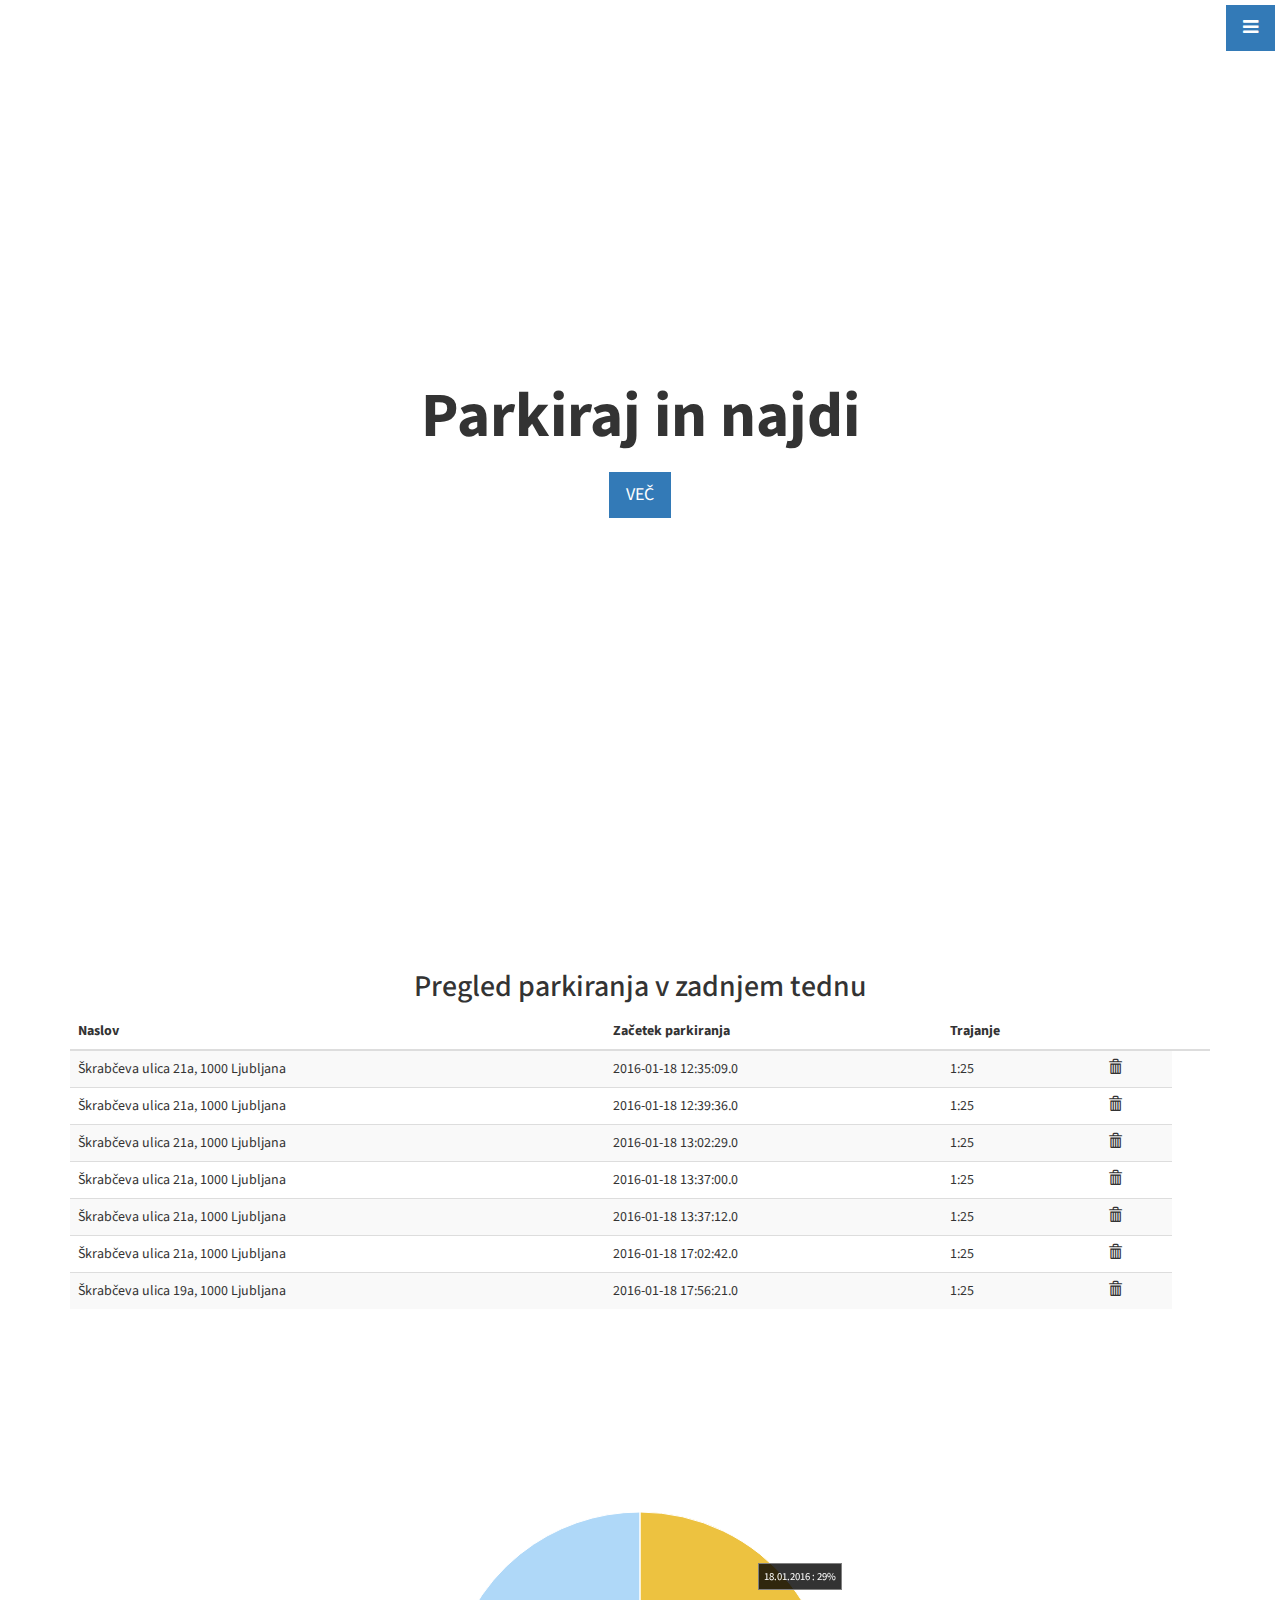
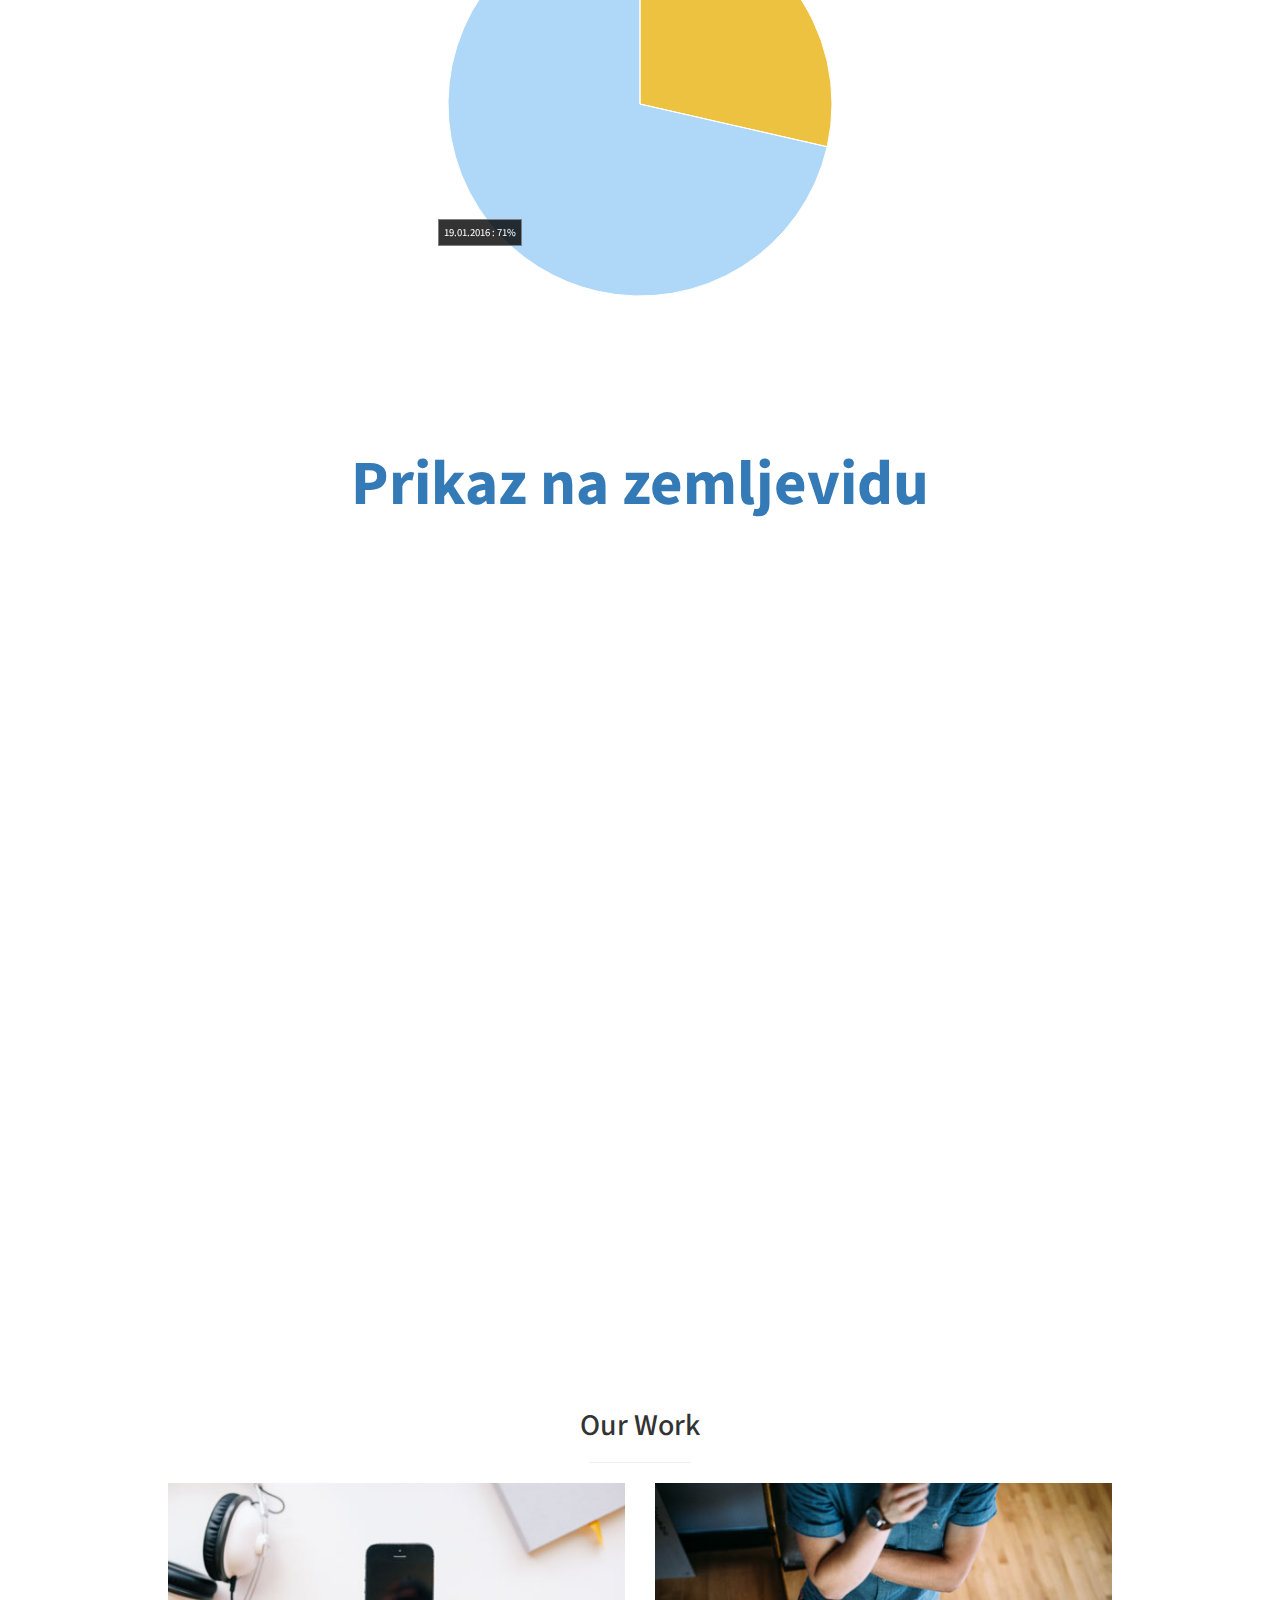
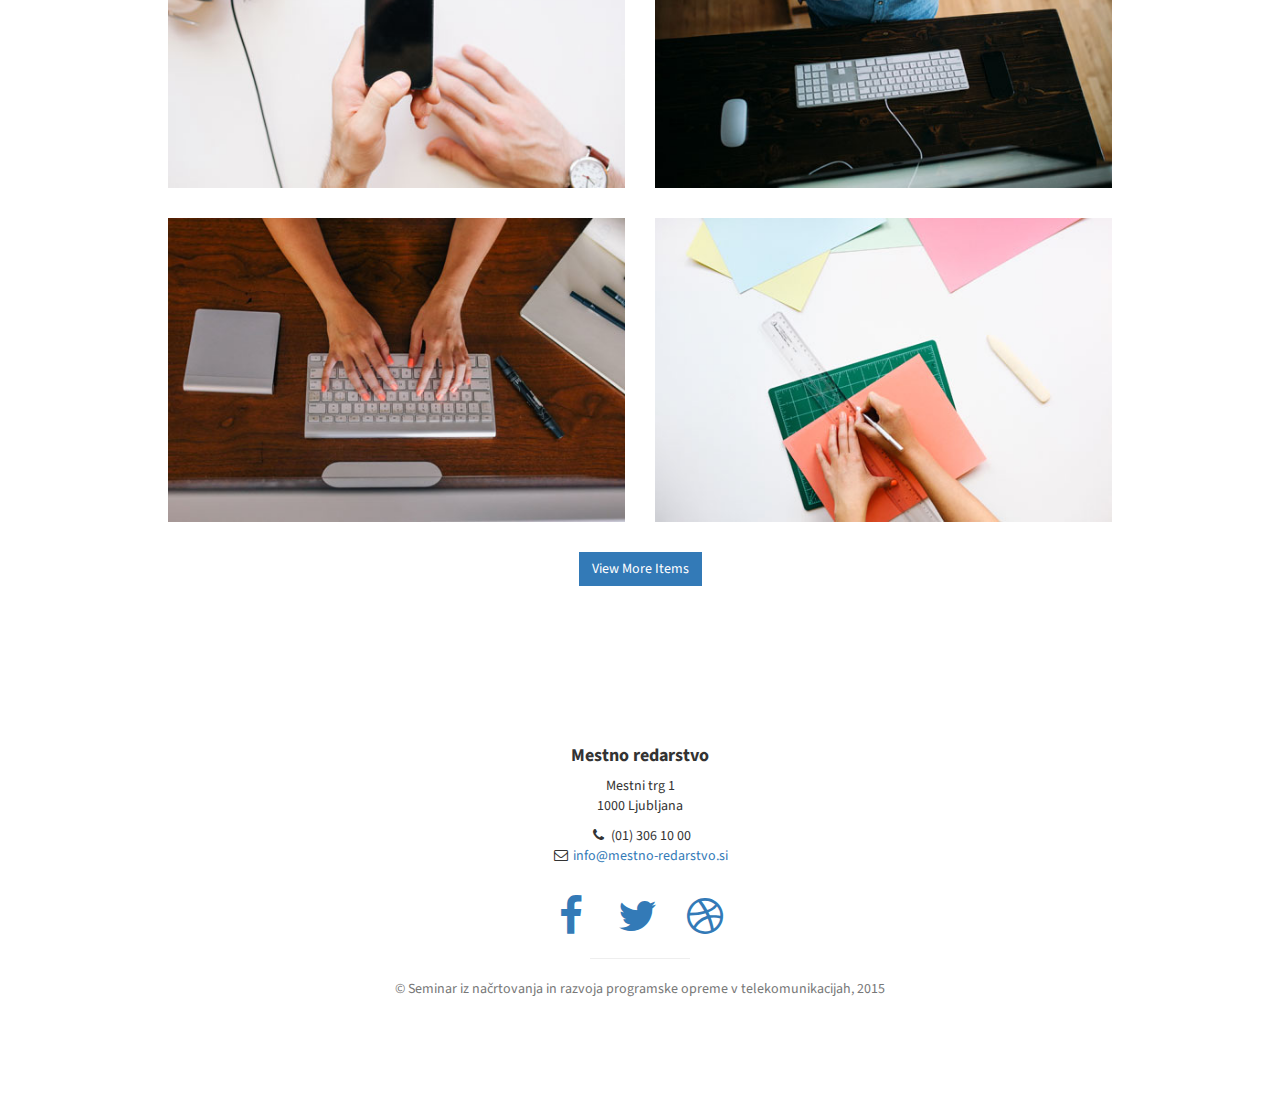
==== commit c5b433bf: "Modal confirm, hover pie chart" ====
--- a/index.html
+++ b/index.html
@@ -104,8 +104,9 @@
     <section id="graphs" class="services bg-primary">
         <div class="container">
             <div id="placeholder" class="col-lg-10 col-lg-offset-1 text-center chart">
-                
-            </div>
+            </div>
+            <p></p>
+            <div id="flot-memo" class="col-lg-10 col-lg-offset-1 text-center" style="text-align:center;height:30px;width:20vw;height:20px;text-align:center;"></div>
             <!-- /.row -->
         </div>
         <!-- /.container -->
@@ -211,7 +212,7 @@
                     <p>Mestni trg 1<br>1000 Ljubljana</p>
                     <ul class="list-unstyled">
                         <li><i class="fa fa-phone fa-fw"></i> (01) 306 10 00</li>
-                        <li><i class="fa fa-envelope-o fa-fw"></i>  <a href="mailto:jernej.mihelj@gmail.com">info@mestno-redarstvo.si</a>
+                        <li><i class="fa fa-envelope-o fa-fw"></i>  <a href="mailto:">info@mestno-redarstvo.si</a>
                         </li>
                     </ul>
                     <br>
@@ -233,6 +234,26 @@
         </div>
     </footer>
 
+
+    <div class="modal fade" id="myModal" role="dialog">
+    <div class="modal-dialog modal-sm">
+      <div class="modal-content">
+        <div class="modal-header">
+          <button type="button" class="close" data-dismiss="modal">&times;</button>
+          <h4 class="modal-title">Izbriši vnos</h4>
+        </div>
+        <div class="modal-body">
+          <div name="temp" id="temp_edit"/> </div>
+        </div>
+        <div class="modal-footer">
+          <button type="button" class="btn btn-default"  onclick="deleteParking()" data-dismiss="modal">Izbriši</button>
+          <button type="button" class="btn btn-default" data-dismiss="modal">Prekliči</button>
+        </div>
+      </div>
+    </div>
+  </div>
+
+
     <!-- jQuery -->
     <script src="js/jquery.js"></script>
 
@@ -287,59 +308,6 @@
     });
 </script>
 
-
-<!-- modal #1 -->
-<div class="modal fade" id="myModal" role="dialog">
-    <div class="modal-dialog">
-      <!-- Modal content-->
-      <div class="modal-content">
-          <div class="modal-header">
-              <button type="button" class="close" data-dismiss="modal">&times;</button>
-              <h4 class="modal-title">Uredi naslov</h4>
-          </div>
-          <div class="modal-body">
-              <input type = string name="date" id = "date">
-          </div>
-          <div class="modal-footer">
-              <button type="button" class="btn btn-default" data-dismiss="modal">Close</button>
-          </div>
-      </div>
-    </div>
-</div>
-
-<!-- GMaps modal -->
-<div id="mapModal" class="modal hide fade">
-    <div class="modal-body">
-        <div id="map-canvas"></div>
-    </div>
-    <div class="modal-footer">
-        <button type="button" data-dismiss="modal" class="btn btn-primary" data-value="1">Continue</button>
-        <button type="button" data-dismiss="modal" class="btn" data-value="0">Cancel</button>
-    </div>
-</div>
-
-
-<!-- Delete modal -->
-<div class="modal fade" id="delete" tabindex="-1" role="dialog" aria-labelledby="edit" aria-hidden="true">
-    <div class="modal-dialog">
-        <div class="modal-content">
-            <div class="modal-header">
-                <button type="button" class="close" data-dismiss="modal" aria-hidden="true"><span class="glyphicon glyphicon-remove" aria-hidden="true"></span></button>
-                <h4 class="modal-title custom_align" id="Heading">Izbris vnosa</h4>
-            </div>
-        <div class="modal-body">
-        <div class="alert alert-danger"><span class="glyphicon glyphicon-warning-sign"></span> Želite izbrisati parkiranje?</div>
-        </div>
-        <div class="modal-footer ">
-            <button type="button" class="btn btn-success" ><span class="glyphicon glyphicon-ok-sign"></span> DA</button>
-            <button type="button" class="btn btn-default" data-dismiss="modal"><span class="glyphicon glyphicon-remove"></span> NE</button>
-        </div>
-    </div>
-    <!-- /.modal-content --> 
-    </div>
-      <!-- /.modal-dialog --> 
-</div>
-
 </body>
 
 </html>
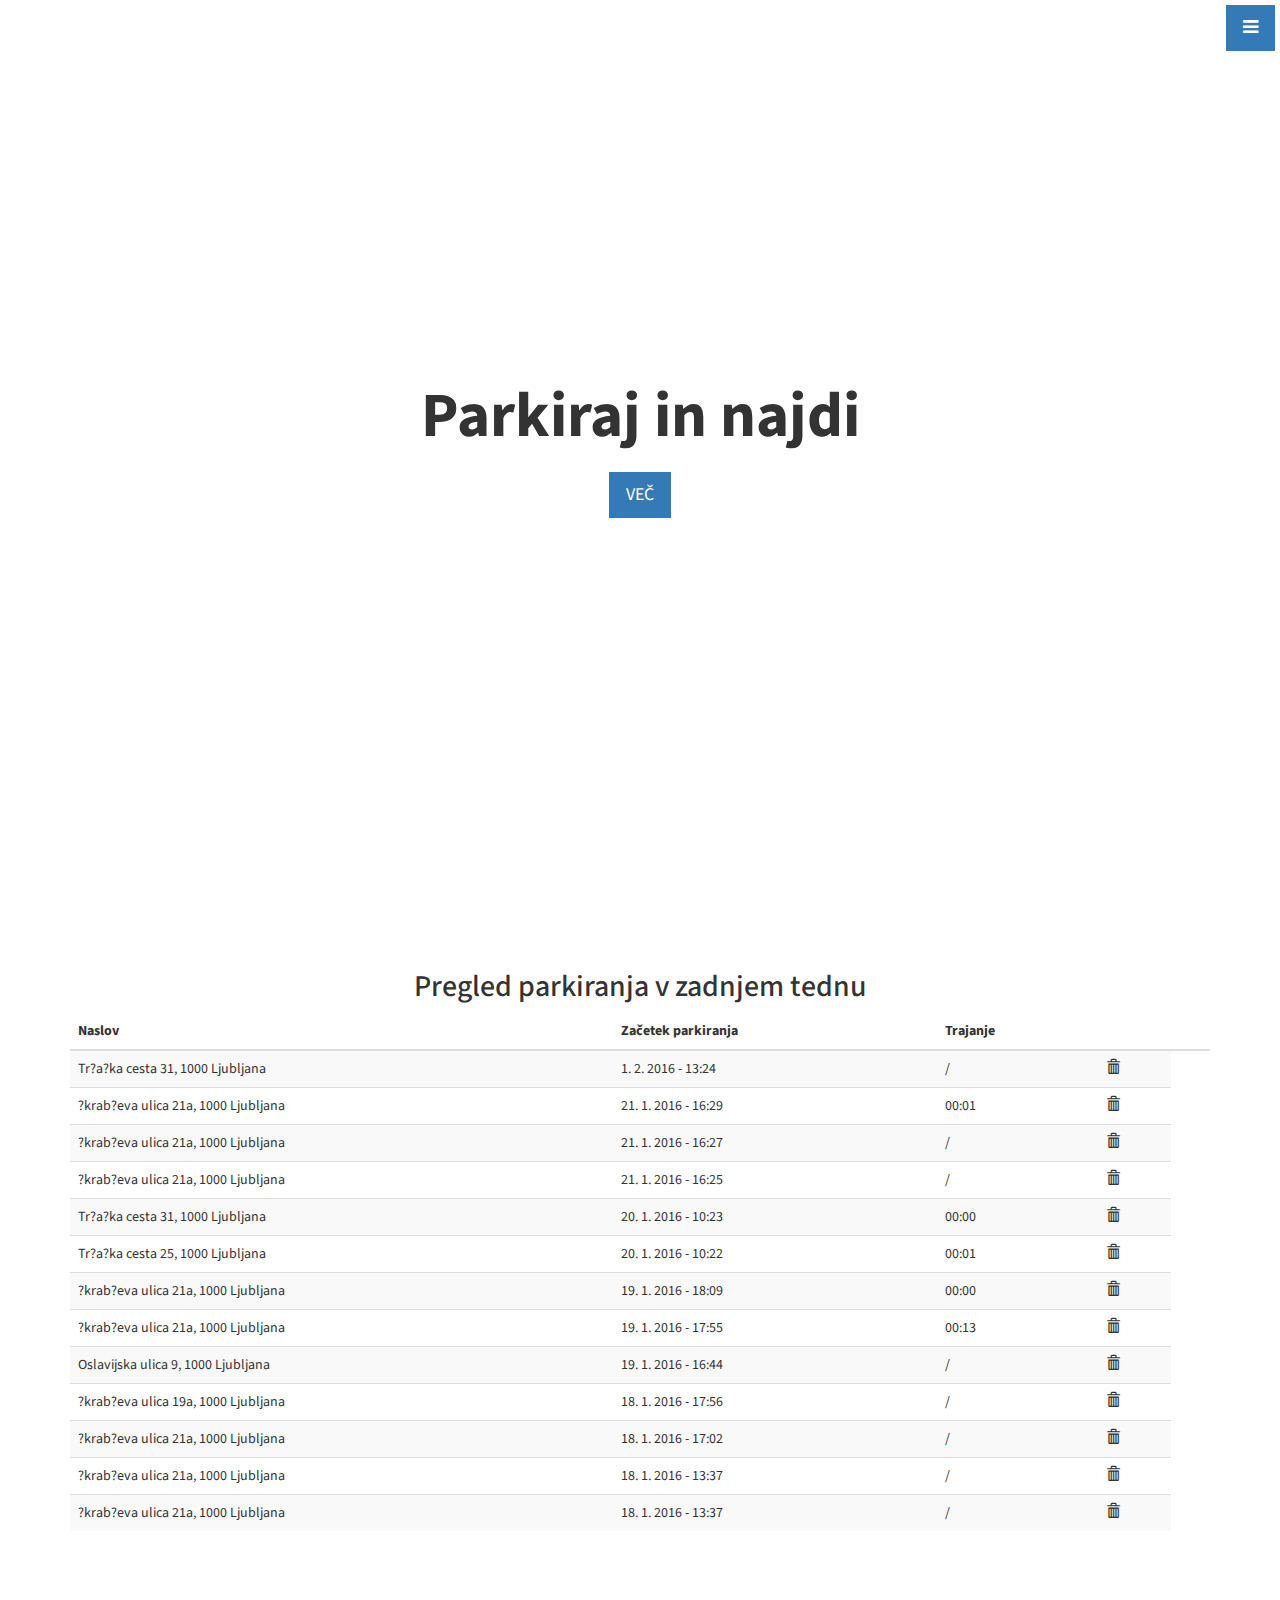
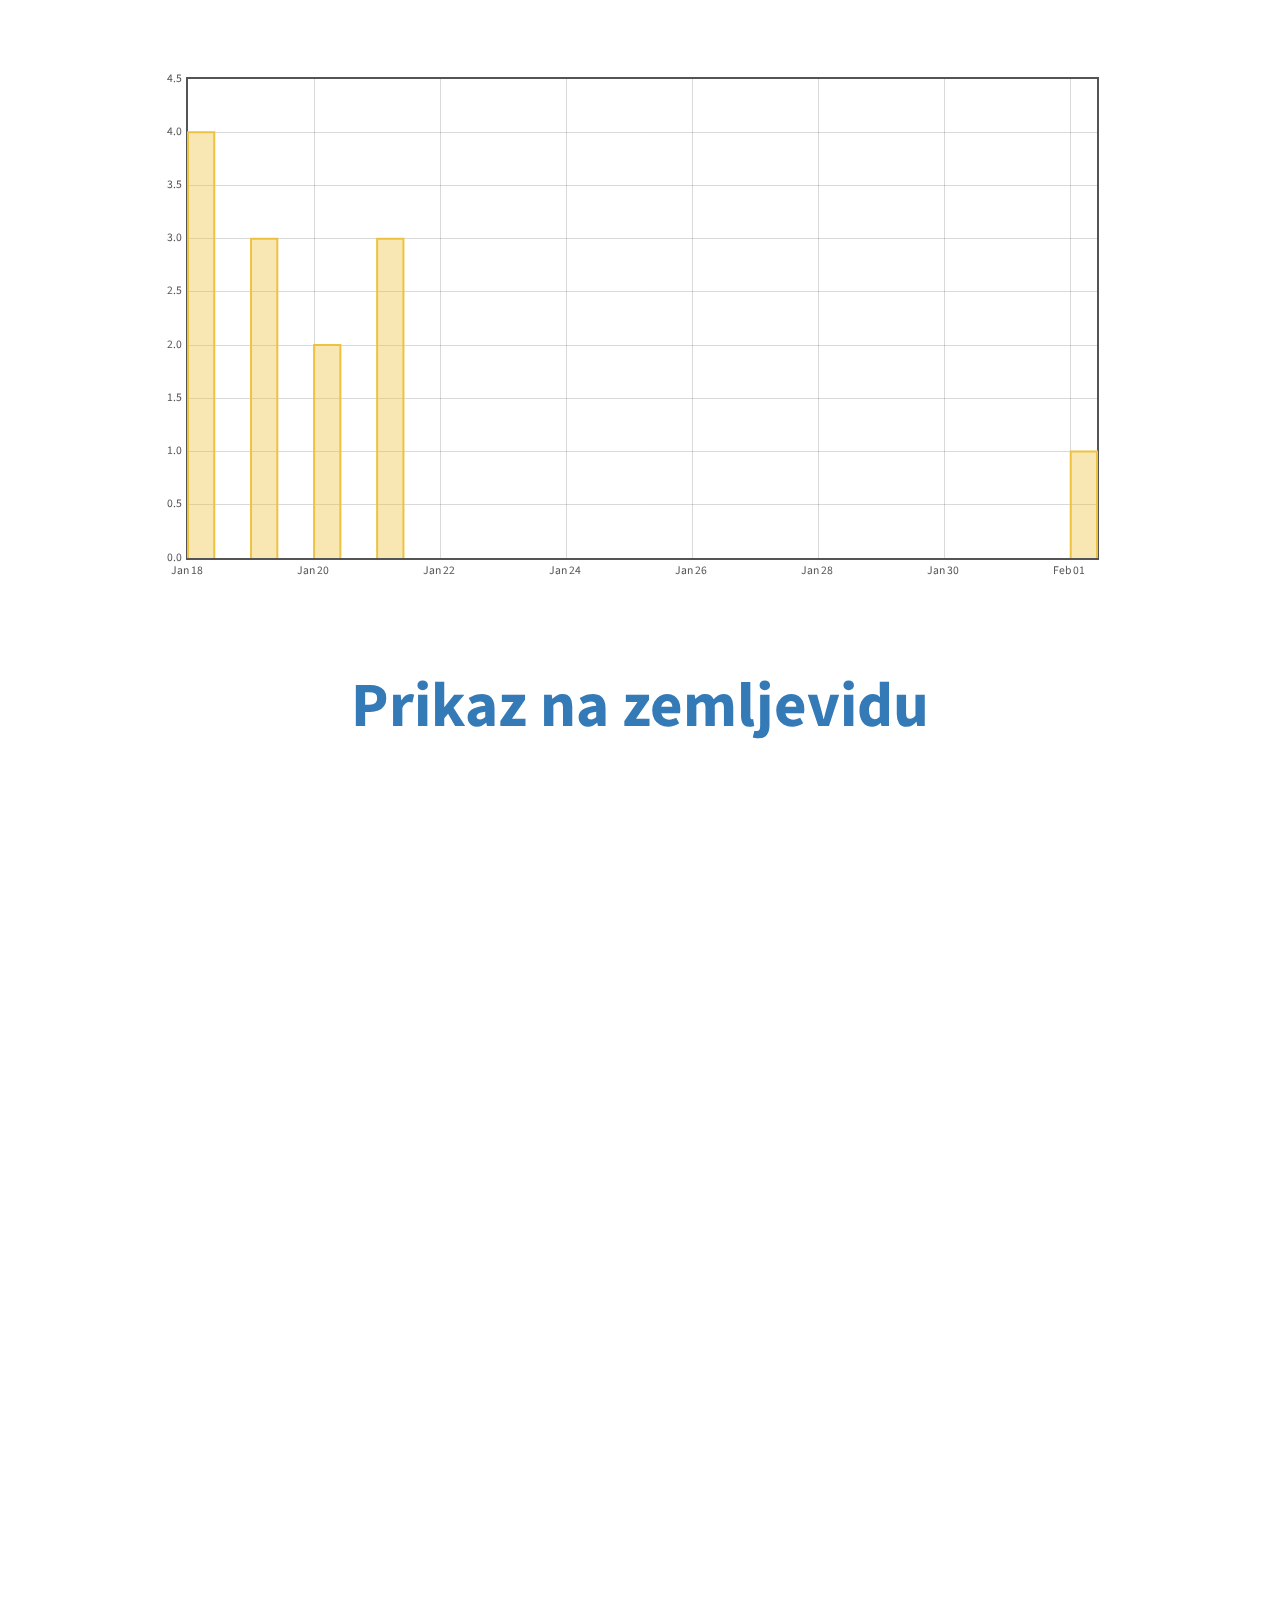
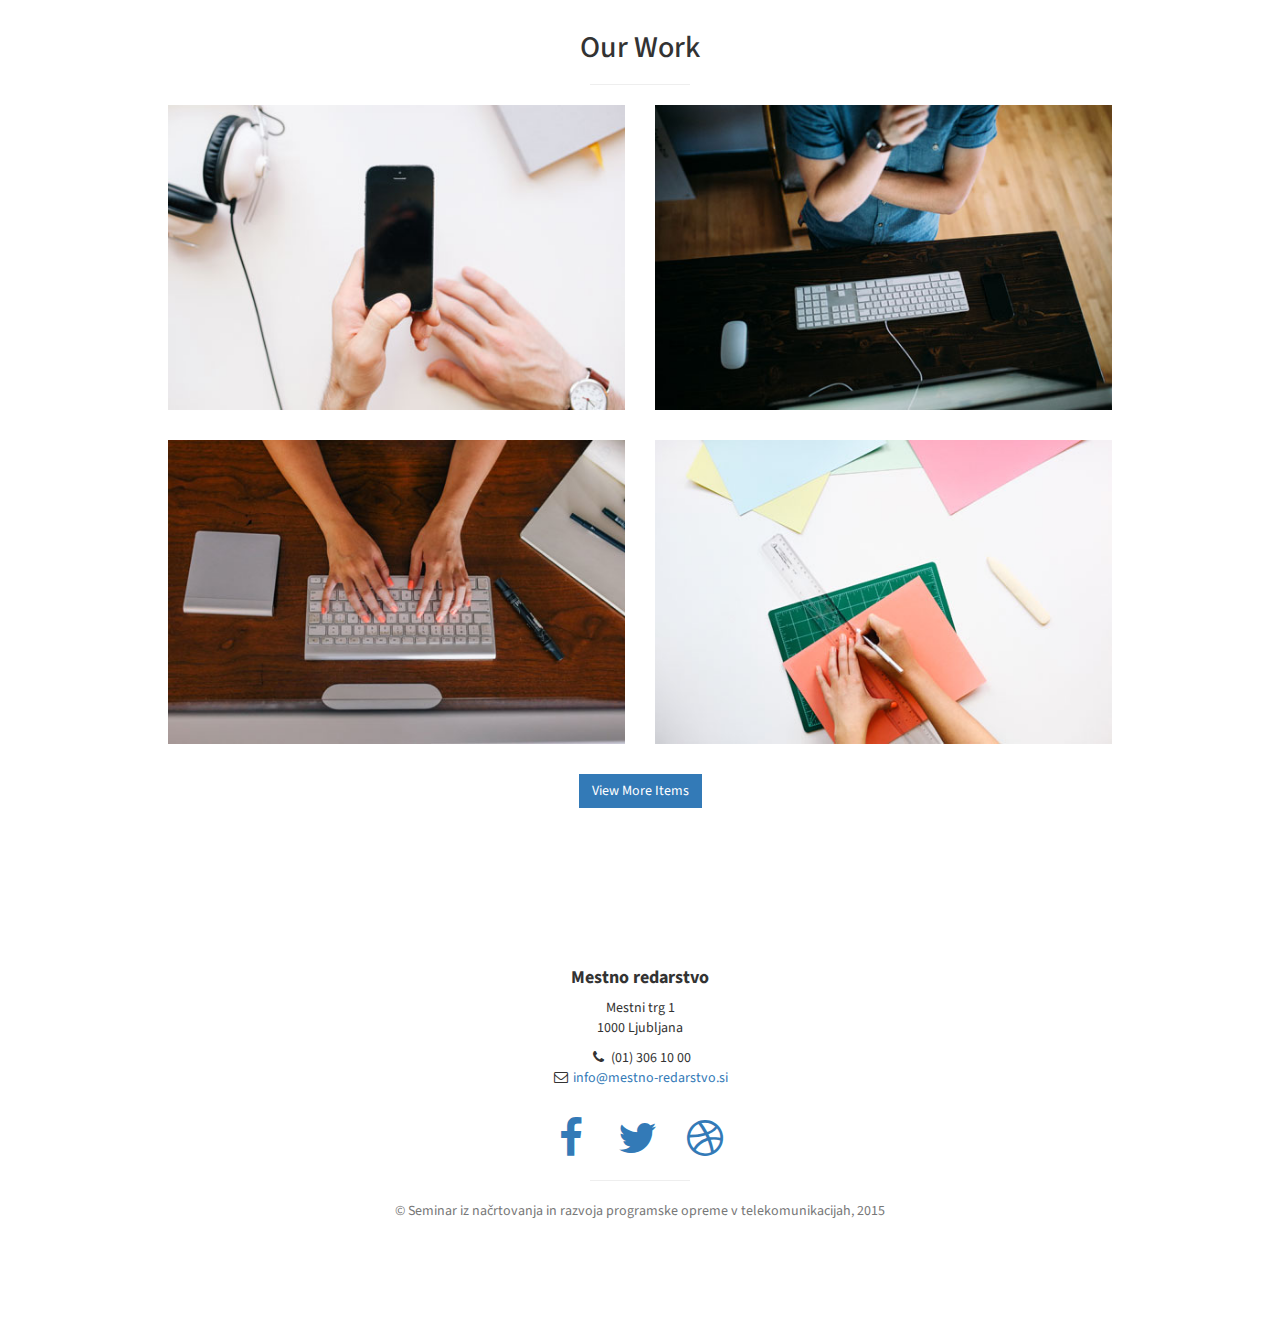
==== commit f65260fb: "Time diff" ====
--- a/index.html
+++ b/index.html
@@ -264,6 +264,8 @@
 	<script type="text/javascript" src="js/jquery.flot.time.js"></script>
 	<script type="text/javascript" src="js/jquery.flot.axislabels.js"></script>
     <script language="javascript" type="text/javascript" src="js/jquery.flot.pie.js"></script>
+    <script type="text/javascript" src="js/jquery.tablesorter.js"></script>
+    <script type="text/javascript" src="js/widget-alignChar.js"></script>
     
     <!-- My own JS -->
     <script src="js/script.js"></script>
--- a/css/parkiraj.css
+++ b/css/parkiraj.css
@@ -28,7 +28,6 @@
     font-size: 4.5em;
     font-weight: 700;
 }
-
 /* Custom Button Styles */
 
 .btn-dark {
@@ -184,7 +183,7 @@
     height: 40vw; 
     margin-top: 5vw;
     margin-botton: 5vw;
-    background: #fff";
+    background: #fff;
 }
 
 /* Callout */
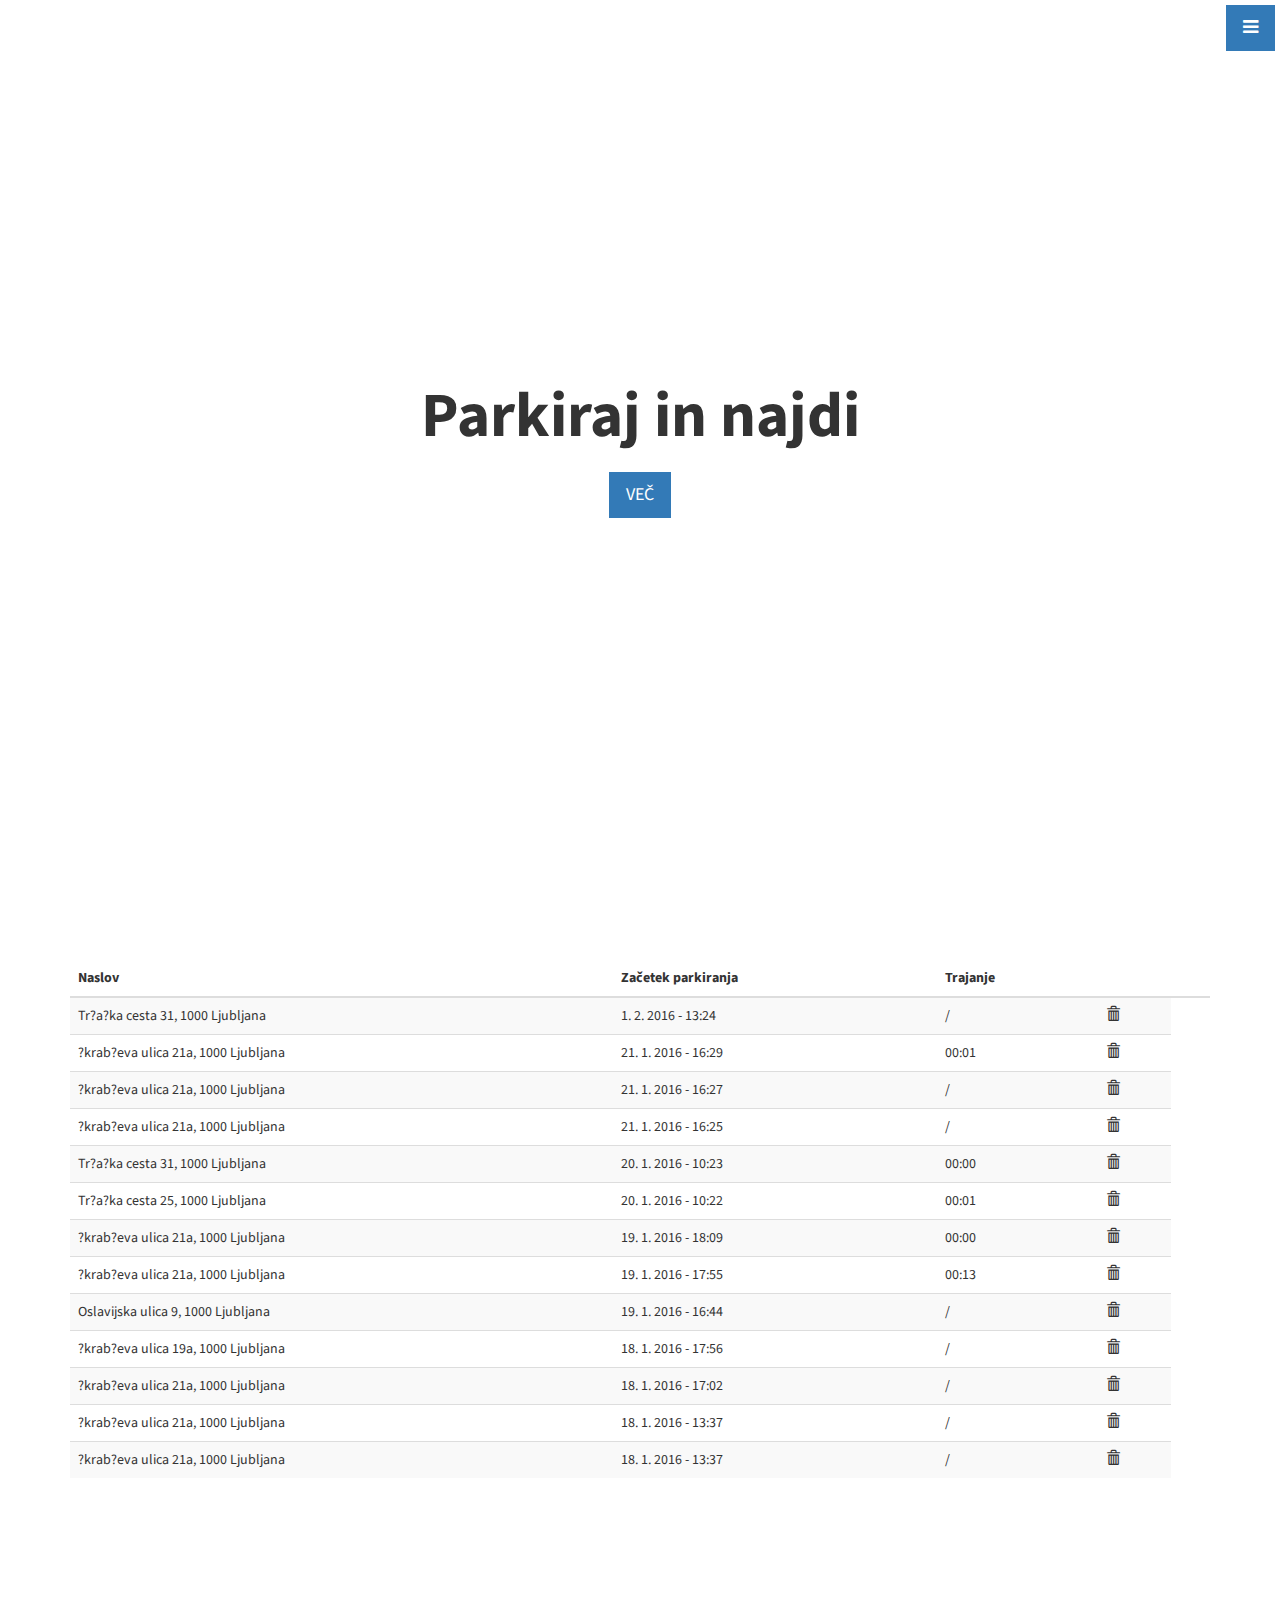
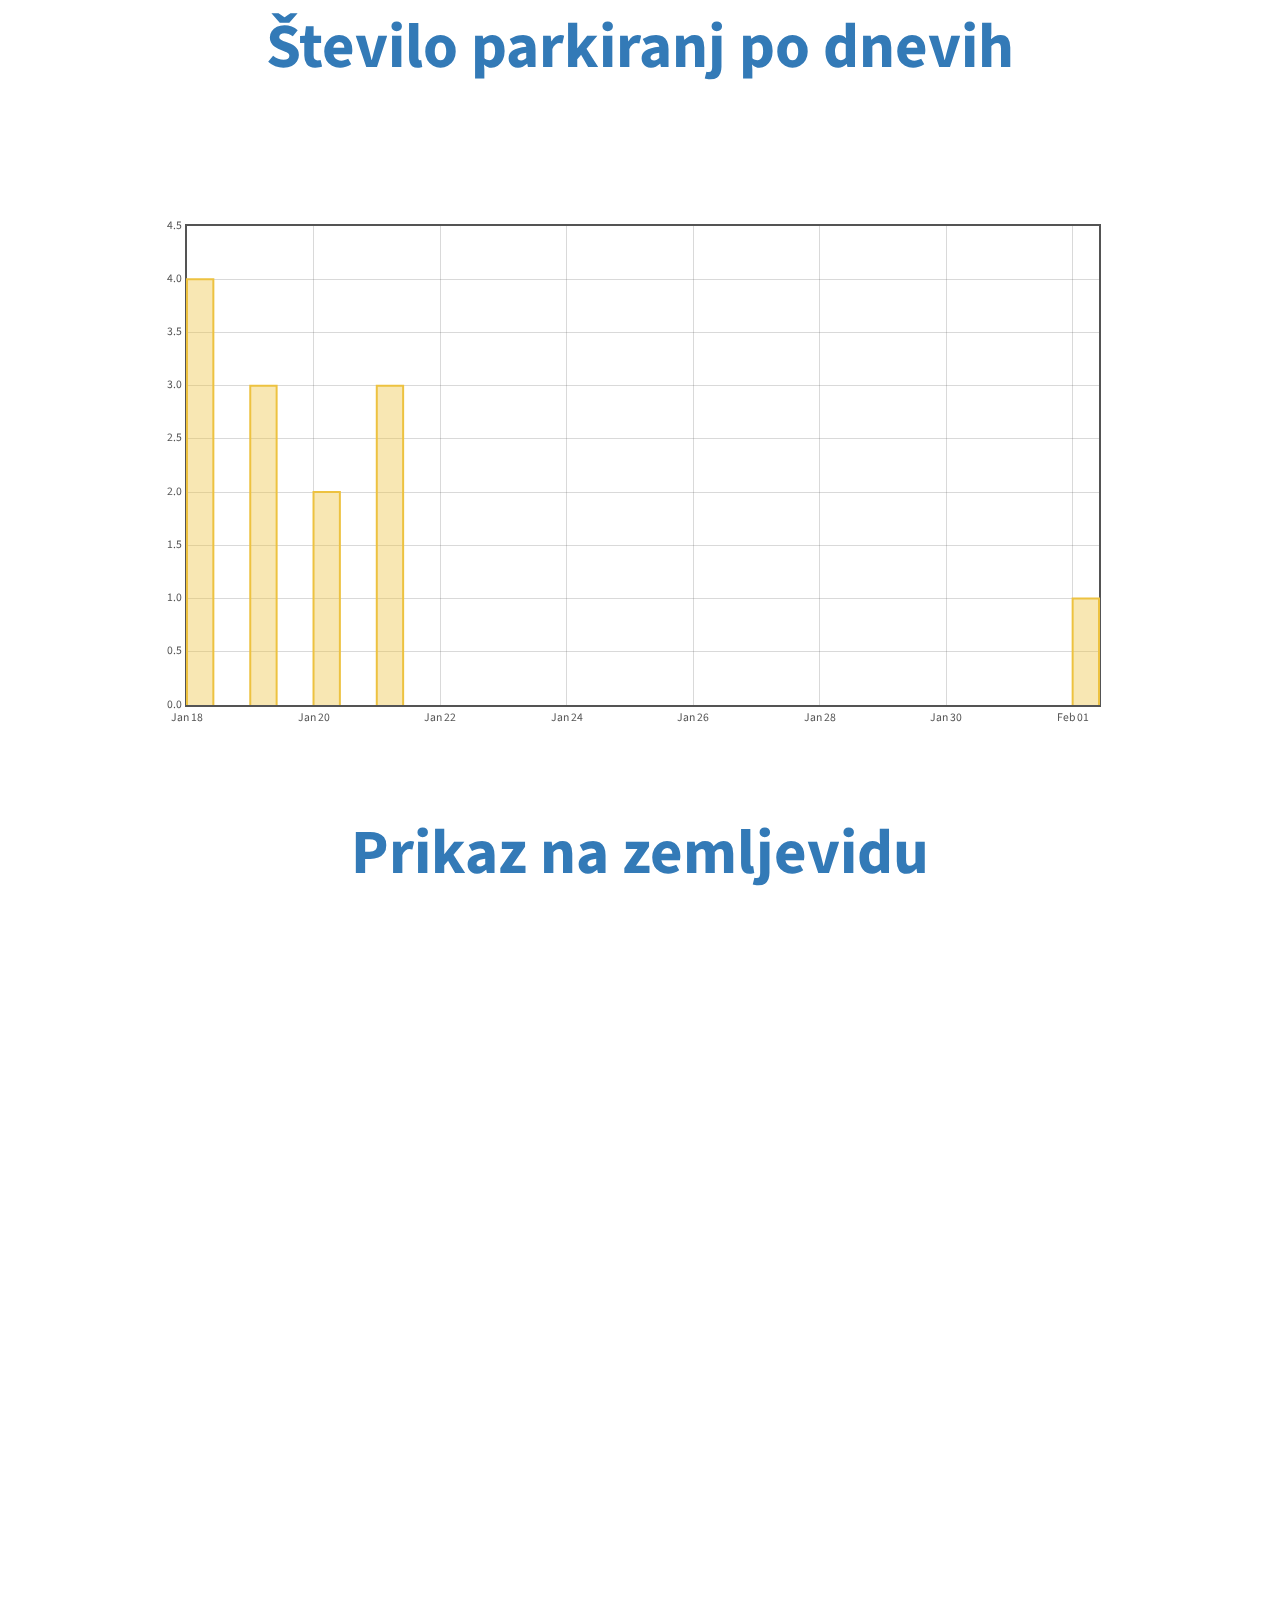
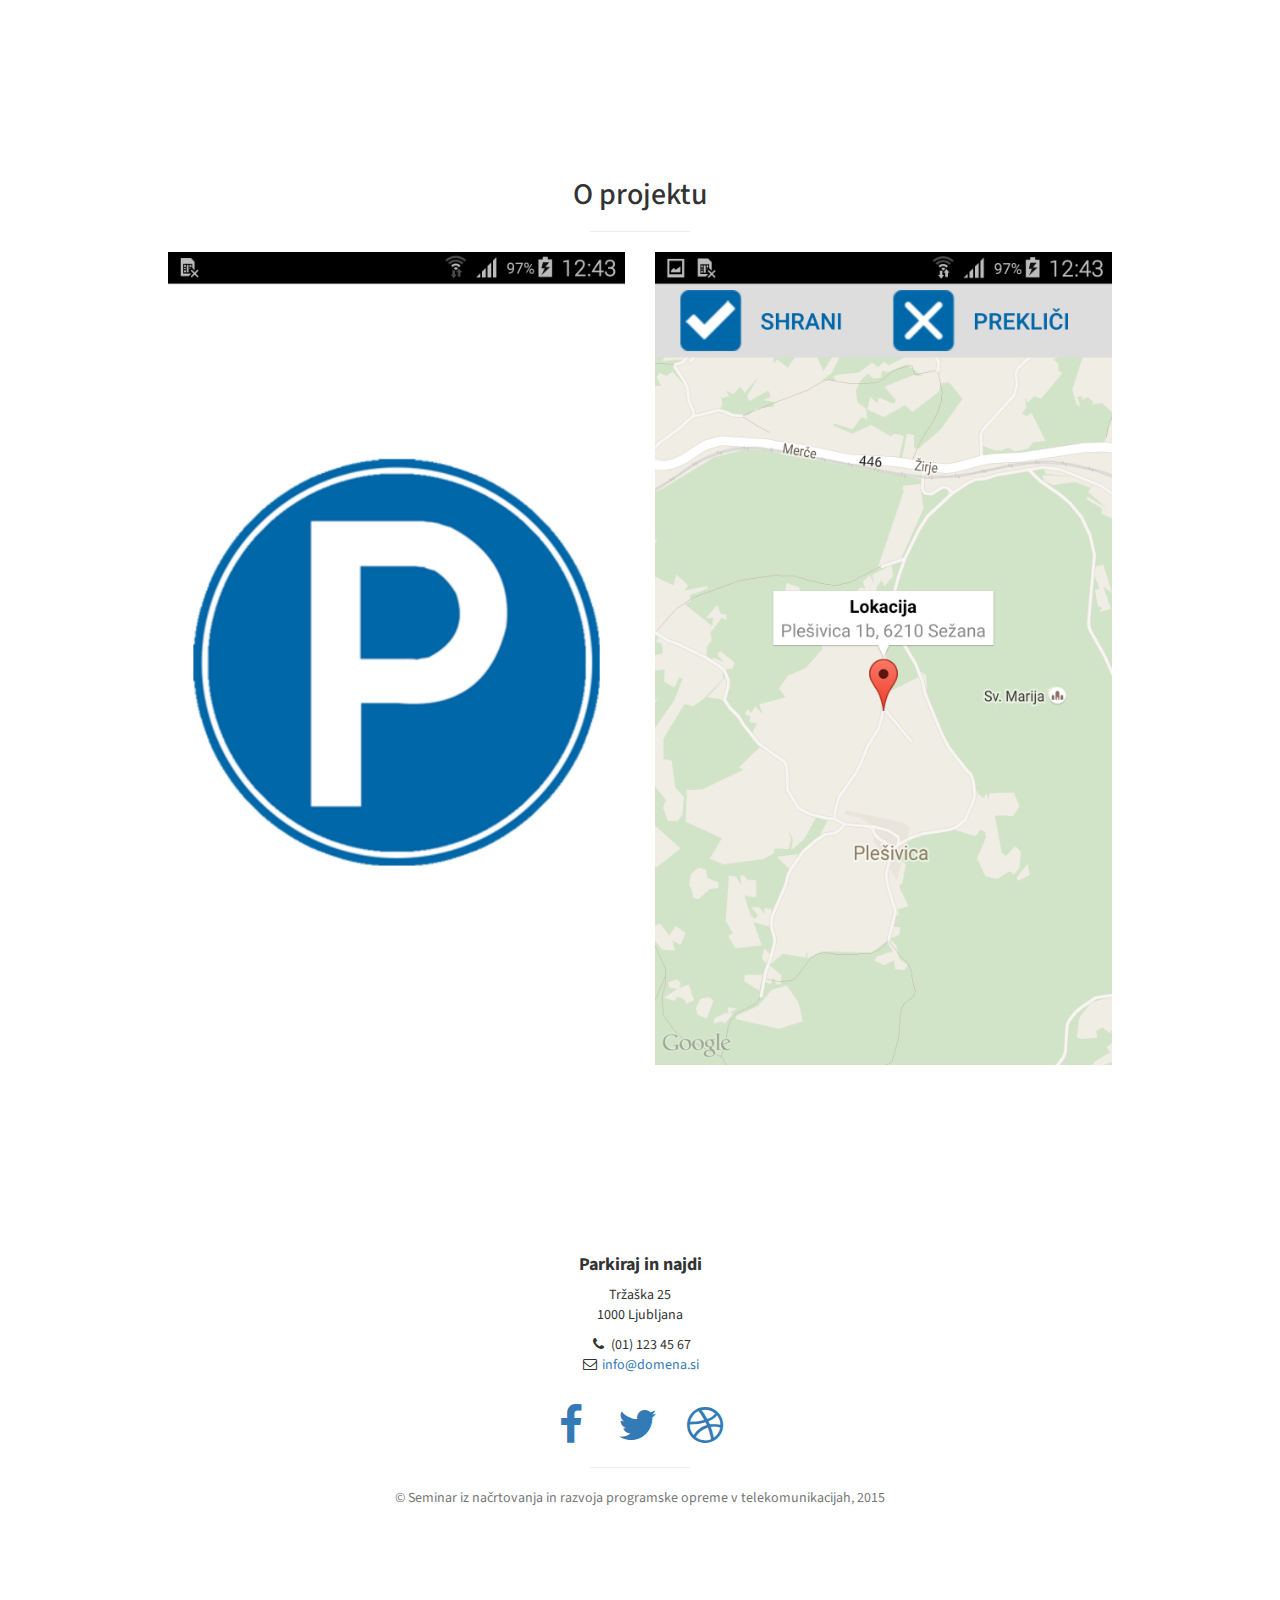
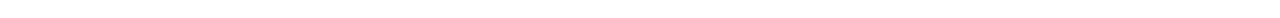
==== commit 931dd35d: "Content" ====
--- a/index.html
+++ b/index.html
@@ -75,7 +75,7 @@
         <div class="container">
             <div class="row">
                 <div id="tabela" class="col-lg-12 text-center">
-                    <h2>Pregled parkiranja v zadnjem tednu</h2>
+                    <!--<h2>Pregled parkiranj</h2>-->
                     
                     <p>
                   <table class="table table-striped table-hover text-left" id="parkiranja">
@@ -99,8 +99,13 @@
         <!-- /.container -->
     </section>
 
+    <aside class="callout">
+        <div class="text-vertical-center">
+            <h1>Število parkiranj po dnevih</h1>
+        </div>
+    </aside>
+
     <!-- Graphs :) -->
-    <!-- The circle icons use Font Awesome's stacked icon classes. For more information, visit http://fontawesome.io/examples/ -->
     <section id="graphs" class="services bg-primary">
         <div class="container">
             <div id="placeholder" class="col-lg-10 col-lg-offset-1 text-center chart">
@@ -135,13 +140,6 @@
             </iframe>
             </div>
         </div>
-        
-        <!--<iframe width="100%" height="100%" frameborder="0" scrolling="no" marginheight="0" marginwidth="0" src="https://maps.google.com/maps?f=q&amp;source=s_q&amp;hl=en&amp;geocode=&amp;q=Twitter,+Inc.,+Market+Street,+San+Francisco,+CA&amp;aq=0&amp;oq=twitter&amp;sll=28.659344,-81.187888&amp;sspn=0.128789,0.264187&amp;ie=UTF8&amp;hq=Twitter,+Inc.,+Market+Street,+San+Francisco,+CA&amp;t=m&amp;z=15&amp;iwloc=A&amp;output=embed"></iframe>
-        <br />
-        <small>
-            <a href="https://maps.google.com/maps?f=q&amp;source=embed&amp;hl=en&amp;geocode=&amp;q=Twitter,+Inc.,+Market+Street,+San+Francisco,+CA&amp;aq=0&amp;oq=twitter&amp;sll=28.659344,-81.187888&amp;sspn=0.128789,0.264187&amp;ie=UTF8&amp;hq=Twitter,+Inc.,+Market+Street,+San+Francisco,+CA&amp;t=m&amp;z=15&amp;iwloc=A"></a>
-        </small>
-        </iframe>-->
     </section>
     
     <section id="divider">    
@@ -160,24 +158,24 @@
         <div class="container">
             <div class="row">
                 <div class="col-lg-10 col-lg-offset-1 text-center">
-                    <h2>Our Work</h2>
+                    <h2>O projektu</h2>
                     <hr class="small">
                     <div class="row">
                         <div class="col-md-6">
                             <div class="portfolio-item">
                                 <a href="#">
-                                    <img class="img-portfolio img-responsive" src="img/portfolio-1.jpg">
+                                    <img class="img-portfolio img-responsive" src="img/android-1.png">
                                 </a>
                             </div>
                         </div>
                         <div class="col-md-6">
                             <div class="portfolio-item">
                                 <a href="#">
-                                    <img class="img-portfolio img-responsive" src="img/portfolio-2.jpg">
+                                    <img class="img-portfolio img-responsive" src="img/android-2.png">
                                 </a>
                             </div>
                         </div>
-                        <div class="col-md-6">
+                        <!--<div class="col-md-6">
                             <div class="portfolio-item">
                                 <a href="#">
                                     <img class="img-portfolio img-responsive" src="img/portfolio-3.jpg">
@@ -190,10 +188,8 @@
                                     <img class="img-portfolio img-responsive" src="img/portfolio-4.jpg">
                                 </a>
                             </div>
-                        </div>
+                        </div>-->
                     </div>
-                    <!-- /.row (nested) -->
-                    <a href="#" class="btn btn-dark">View More Items</a>
                 </div>
                 <!-- /.col-lg-10 -->
             </div>
@@ -207,12 +203,12 @@
         <div class="container">
             <div class="row">
                 <div class="col-lg-10 col-lg-offset-1 text-center">
-                    <h4><strong>Mestno redarstvo</strong>
+                    <h4><strong>Parkiraj in najdi</strong>
                     </h4>
-                    <p>Mestni trg 1<br>1000 Ljubljana</p>
+                    <p>Tržaška 25<br>1000 Ljubljana</p>
                     <ul class="list-unstyled">
-                        <li><i class="fa fa-phone fa-fw"></i> (01) 306 10 00</li>
-                        <li><i class="fa fa-envelope-o fa-fw"></i>  <a href="mailto:">info@mestno-redarstvo.si</a>
+                        <li><i class="fa fa-phone fa-fw"></i> (01) 123 45 67</li>
+                        <li><i class="fa fa-envelope-o fa-fw"></i>  <a href="mailto:">info@domena.si</a>
                         </li>
                     </ul>
                     <br>
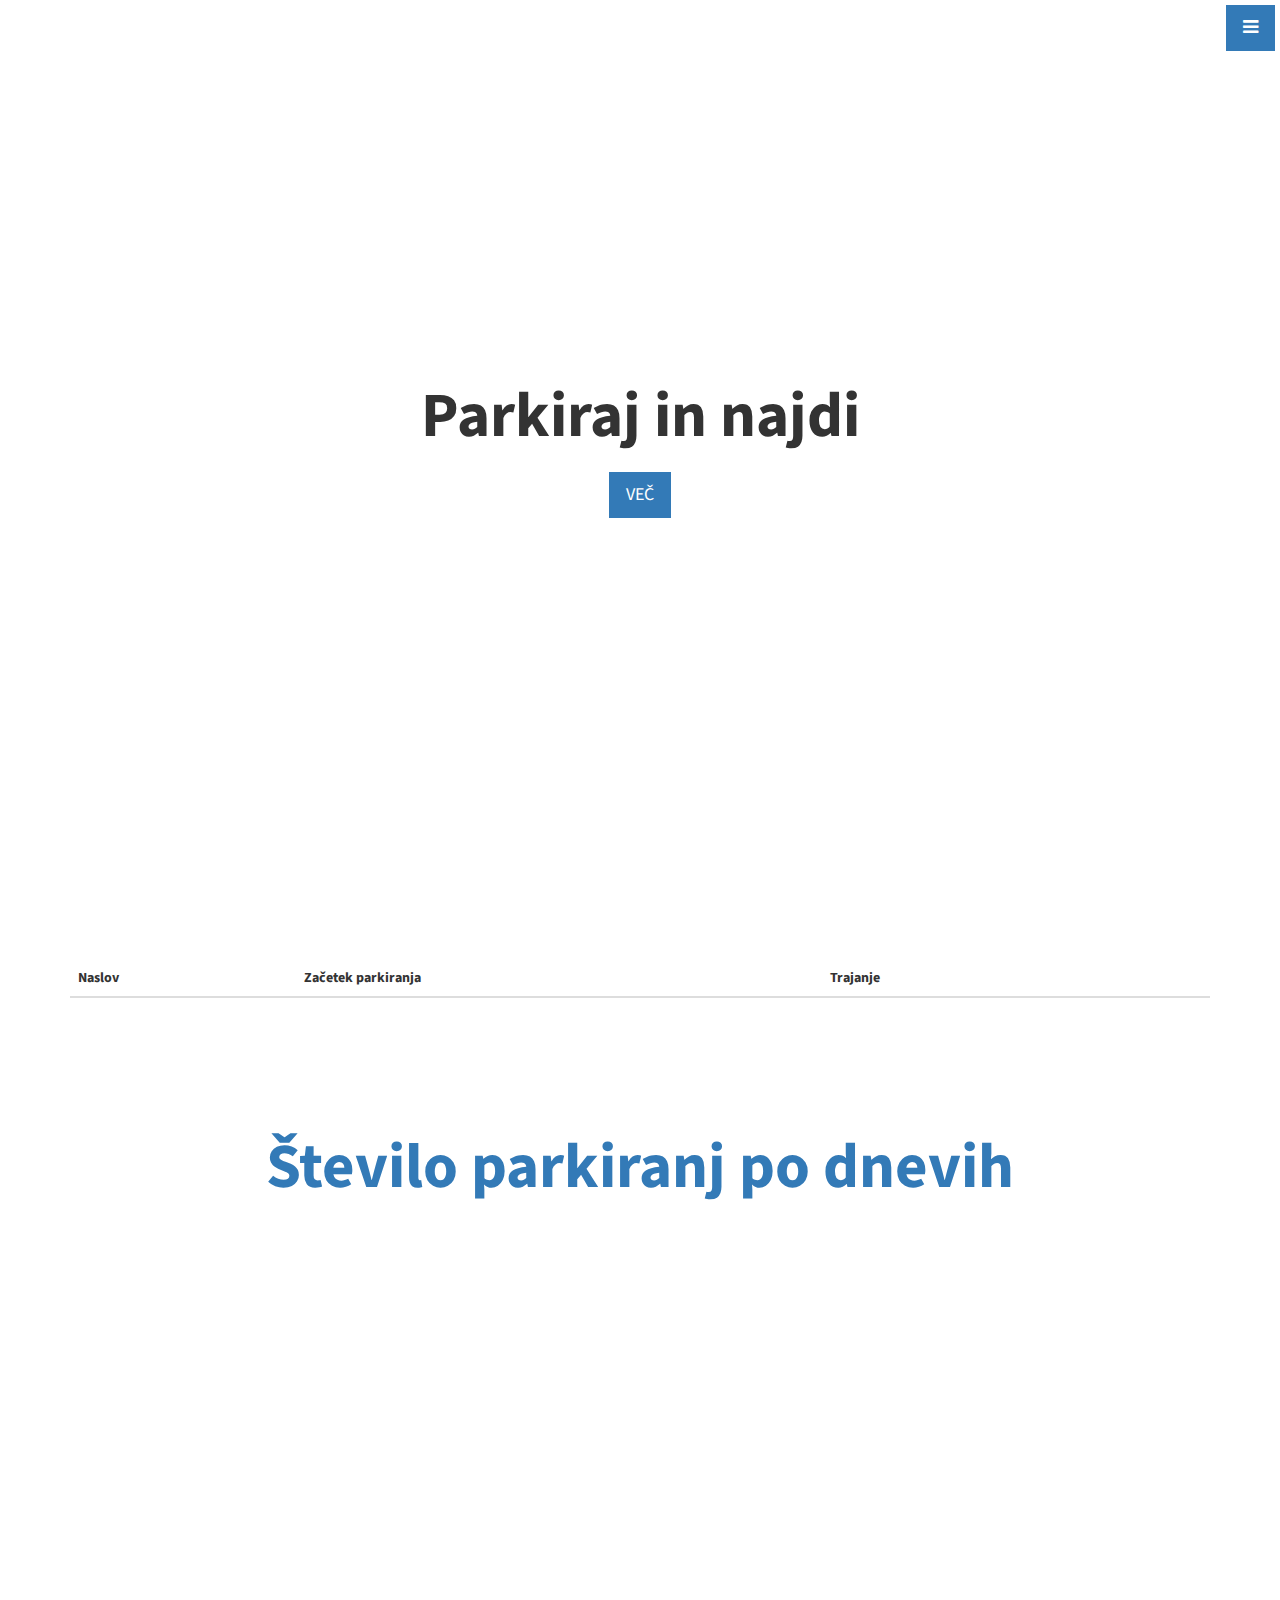
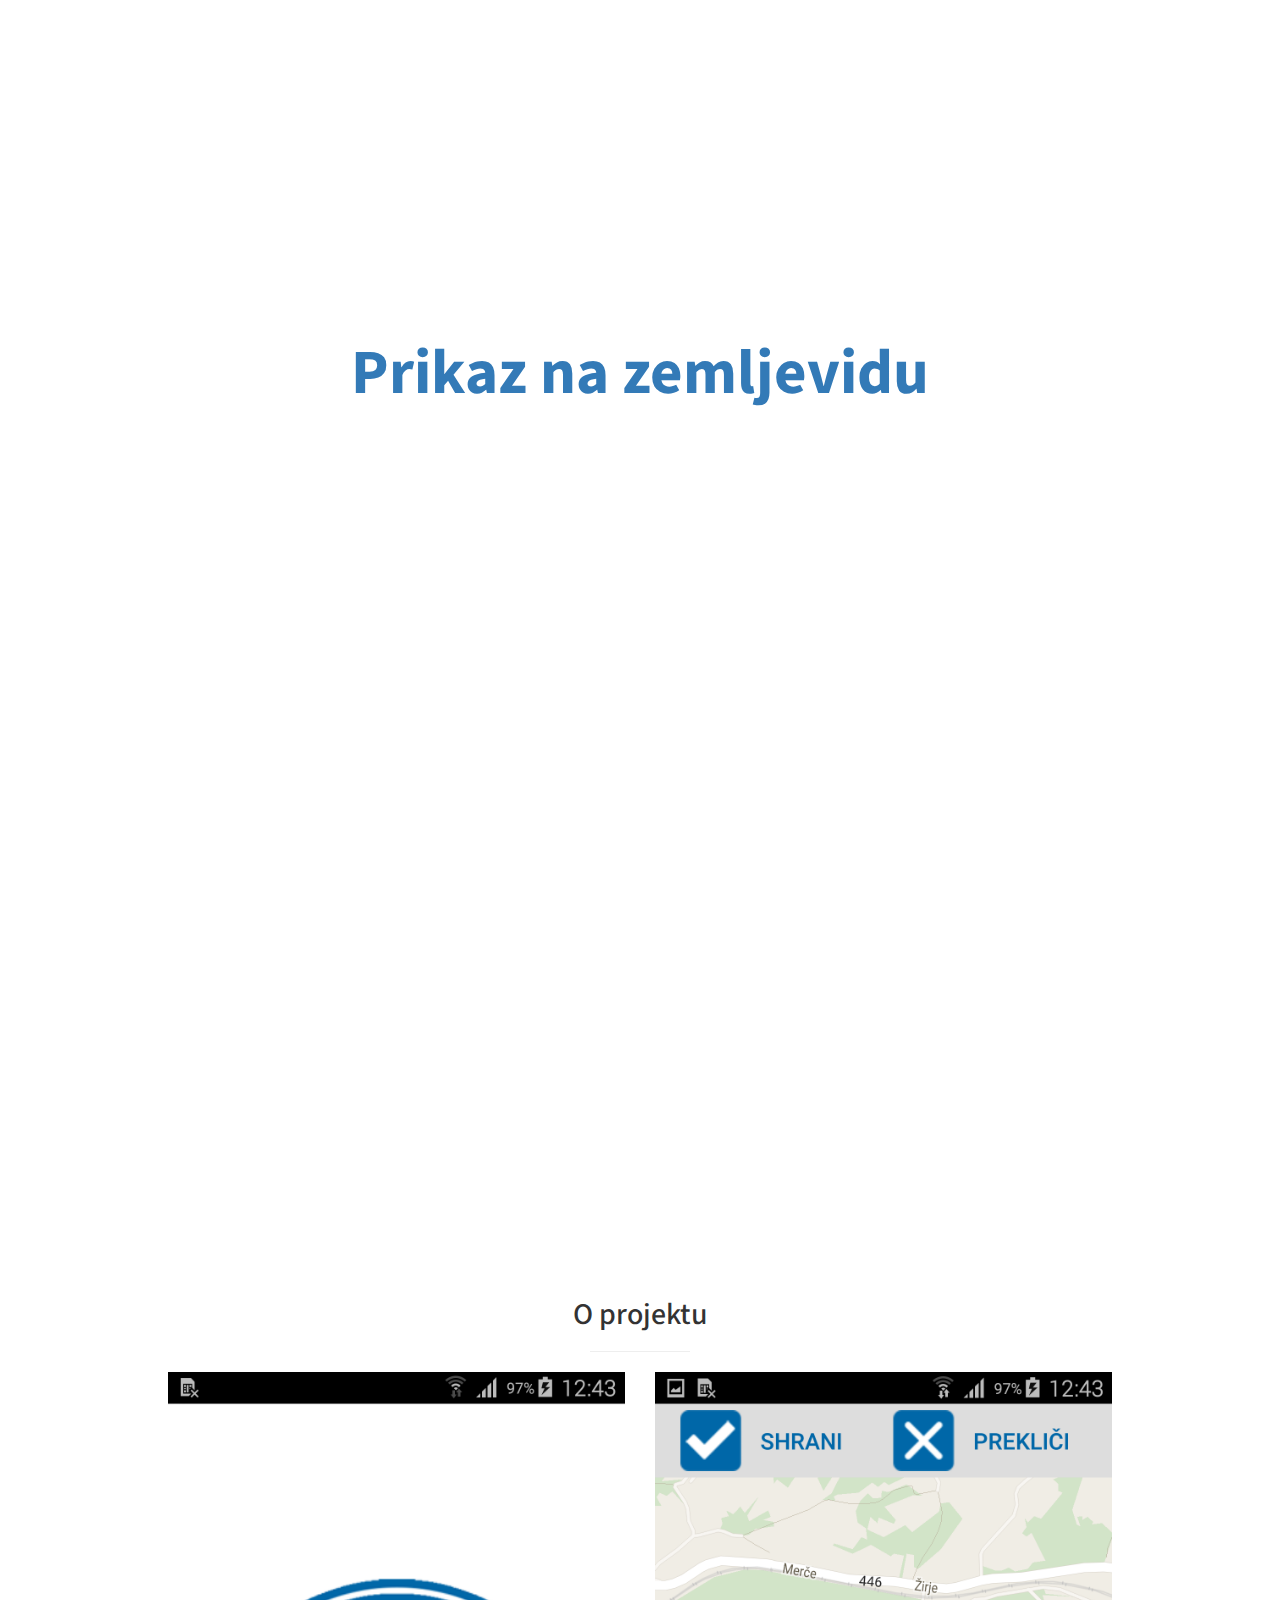
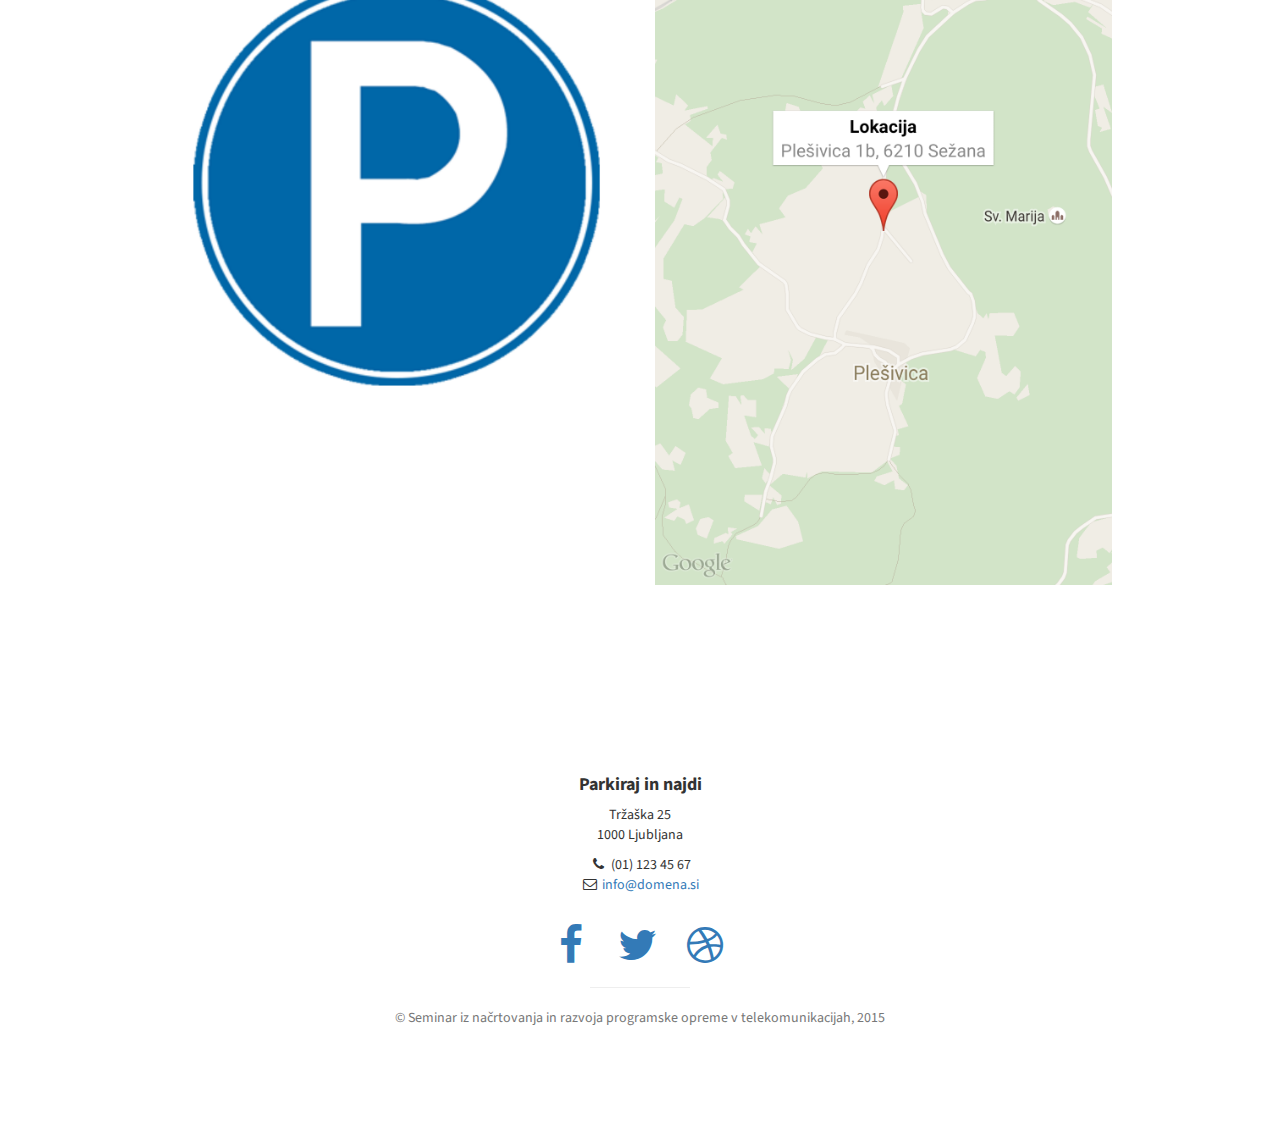
==== commit ce2ac2bf: "Verzija na predstavitvi" ====
--- a/index.html
+++ b/index.html
@@ -1,311 +1,308 @@
-<!DOCTYPE html>
-<html lang="en">
-
-<head>
-
-    <meta charset="utf-8">
-    <meta http-equiv="X-UA-Compatible" content="IE=edge">
-    <meta name="viewport" content="width=device-width, initial-scale=1">
-    <meta name="description" content="">
-    <meta name="author" content="">
-
-    <title>Parkiraj in najdi</title>
-
-    <!-- Bootstrap Core CSS -->
-    <link href="css/bootstrap.min.css" rel="stylesheet">
-
-    <!-- Custom CSS -->
-    <link href="css/parkiraj.css" rel="stylesheet">
-
-    <!-- Custom Fonts -->
-    <link href="font-awesome/css/font-awesome.min.css" rel="stylesheet" type="text/css">
-    <link href="http://fonts.googleapis.com/css?family=Source+Sans+Pro:300,400,700,300italic,400italic,700italic" rel="stylesheet" type="text/css">
-
-    <!-- HTML5 Shim and Respond.js IE8 support of HTML5 elements and media queries -->
-    <!-- WARNING: Respond.js doesn't work if you view the page via file:// -->
-    <!--[if lt IE 9]>
-        <script src="https://oss.maxcdn.com/libs/html5shiv/3.7.0/html5shiv.js"></script>
-        <script src="https://oss.maxcdn.com/libs/respond.js/1.4.2/respond.min.js"></script>
-    <![endif]-->
-
-</head>
-
-<body>
-
-    <!-- Navigation -->
-    <a id="menu-toggle" href="#" class="btn btn-dark btn-lg toggle"><i class="fa fa-bars"></i></a>
-    <nav id="sidebar-wrapper">
-        <ul class="sidebar-nav">
-            <a id="menu-close" href="#" class="btn btn-light btn-lg pull-right toggle"><i class="fa fa-times"></i></a>
-            <li class="sidebar-brand">
-                <a href="#top"  onclick = $("#menu-close").click(); >Parkiraj in najdi</a>
-            </li>
-            <!--<li>
-                <a href="#top" onclick = $("#menu-close").click(); >P&N</a>
-            </li>-->
-            <li>
-                <a href="#tables" onclick = $("#menu-close").click(); >Pregled parkiranja</a>
-            </li>
-            <li>
-                <a href="#graphs" onclick = $("#menu-close").click(); >Grafični prikaz</a>
-            </li>
-            <li>
-                <a href="#maps" onclick = $("#menu-close").click(); >Zemljevid</a>
-            </li>
-            <li>
-                <a href="#aboutProject" onclick = $("#menu-close").click(); >O projektu</a>
-            </li>
-            <li>
-                <a href="#contact" onclick = $("#menu-close").click(); >Kontakt</a>
-            </li>
-        </ul>
-    </nav>
-
-    <!-- Header -->
-    <header id="top" class="header">
-        <div class="text-vertical-center">
-            <h1>Parkiraj in najdi</h1>
-            <br>
-            <a href="#tables" class="btn btn-dark btn-lg">VEČ</a>
-        </div>
-    </header>
-
-    <!-- Tables -->
-    <section id="tables" class="about">
-        <div class="container">
-            <div class="row">
-                <div id="tabela" class="col-lg-12 text-center">
-                    <!--<h2>Pregled parkiranj</h2>-->
-                    
-                    <p>
-                  <table class="table table-striped table-hover text-left" id="parkiranja">
-                  <thead>
-                    <tr>
-                        <th> <!-- stolpec-->Naslov</th>
-                        <th> <!-- stolpec-->Začetek parkiranja</th>
-                        <th> <!-- stolpec-->Trajanje</th>
-                        <th> <!-- stolpec za brisanje --> </th>
-                        <th> <!-- stolpec za urejanje --> </th>
-                    </tr>
-                  </thead>
-                  <tbody>
-                  </tbody>
-                  </table>
-                </p>
-                </div>
-            </div>
-            <!-- /.row -->
-        </div>
-        <!-- /.container -->
-    </section>
-
-    <aside class="callout">
-        <div class="text-vertical-center">
-            <h1>Število parkiranj po dnevih</h1>
-        </div>
-    </aside>
-
-    <!-- Graphs :) -->
-    <section id="graphs" class="services bg-primary">
-        <div class="container">
-            <div id="placeholder" class="col-lg-10 col-lg-offset-1 text-center chart">
-            </div>
-            <p></p>
-            <div id="flot-memo" class="col-lg-10 col-lg-offset-1 text-center" style="text-align:center;height:30px;width:20vw;height:20px;text-align:center;"></div>
-            <!-- /.row -->
-        </div>
-        <!-- /.container -->
-    </section>
-
-    <!-- Callout -->
-    <aside class="callout">
-        <div class="text-vertical-center">
-            <h1>Prikaz na zemljevidu</h1>
-        </div>
-    </aside>
-
-
-    <!-- Map -->
-   <section id="maps">            
-        <div class="col-lg-10 col-lg-offset-1 text-center" style="margin-top: 5vw; margin-botton: 5vw">
-            <div style="width:80vw; height:50vw">
-            <iframe 
-                width="100%"
-                height="100%"
-                frameborder="0" 
-                scrolling="no" 
-                marginheight="0" 
-                marginwidth="0" 
-                src="mapFrame.htm">
-            </iframe>
-            </div>
-        </div>
-    </section>
-    
-    <section id="divider">    
-    <!-- Call to Action -->
-    <aside class="call-to-action bg-secundary">
-        <div class="container">
-            <div class="row">
-            </div>
-        </div>
-    </aside>
-    </section>
-    
-    
-    <!-- O projektu -->
-    <section id="aboutProject" class="portfolio">
-        <div class="container">
-            <div class="row">
-                <div class="col-lg-10 col-lg-offset-1 text-center">
-                    <h2>O projektu</h2>
-                    <hr class="small">
-                    <div class="row">
-                        <div class="col-md-6">
-                            <div class="portfolio-item">
-                                <a href="#">
-                                    <img class="img-portfolio img-responsive" src="img/android-1.png">
-                                </a>
-                            </div>
-                        </div>
-                        <div class="col-md-6">
-                            <div class="portfolio-item">
-                                <a href="#">
-                                    <img class="img-portfolio img-responsive" src="img/android-2.png">
-                                </a>
-                            </div>
-                        </div>
-                        <!--<div class="col-md-6">
-                            <div class="portfolio-item">
-                                <a href="#">
-                                    <img class="img-portfolio img-responsive" src="img/portfolio-3.jpg">
-                                </a>
-                            </div>
-                        </div>
-                        <div class="col-md-6">
-                            <div class="portfolio-item">
-                                <a href="#">
-                                    <img class="img-portfolio img-responsive" src="img/portfolio-4.jpg">
-                                </a>
-                            </div>
-                        </div>-->
-                    </div>
-                </div>
-                <!-- /.col-lg-10 -->
-            </div>
-            <!-- /.row -->
-        </div>
-        <!-- /.container -->
-    </section>
-
-    <!-- Footer -->
-    <footer id="contact">
-        <div class="container">
-            <div class="row">
-                <div class="col-lg-10 col-lg-offset-1 text-center">
-                    <h4><strong>Parkiraj in najdi</strong>
-                    </h4>
-                    <p>Tržaška 25<br>1000 Ljubljana</p>
-                    <ul class="list-unstyled">
-                        <li><i class="fa fa-phone fa-fw"></i> (01) 123 45 67</li>
-                        <li><i class="fa fa-envelope-o fa-fw"></i>  <a href="mailto:">info@domena.si</a>
-                        </li>
-                    </ul>
-                    <br>
-                    <ul class="list-inline">
-                        <li>
-                            <a href="#"><i class="fa fa-facebook fa-fw fa-3x"></i></a>
-                        </li>
-                        <li>
-                            <a href="#"><i class="fa fa-twitter fa-fw fa-3x"></i></a>
-                        </li>
-                        <li>
-                            <a href="#"><i class="fa fa-dribbble fa-fw fa-3x"></i></a>
-                        </li>
-                    </ul>
-                    <hr class="small">
-                    <p class="text-muted">&copy; Seminar iz načrtovanja in razvoja programske opreme v telekomunikacijah, 2015</p>
-                </div>
-            </div>
-        </div>
-    </footer>
-
-
-    <div class="modal fade" id="myModal" role="dialog">
-    <div class="modal-dialog modal-sm">
-      <div class="modal-content">
-        <div class="modal-header">
-          <button type="button" class="close" data-dismiss="modal">&times;</button>
-          <h4 class="modal-title">Izbriši vnos</h4>
-        </div>
-        <div class="modal-body">
-          <div name="temp" id="temp_edit"/> </div>
-        </div>
-        <div class="modal-footer">
-          <button type="button" class="btn btn-default"  onclick="deleteParking()" data-dismiss="modal">Izbriši</button>
-          <button type="button" class="btn btn-default" data-dismiss="modal">Prekliči</button>
-        </div>
-      </div>
-    </div>
-  </div>
-
-
-    <!-- jQuery -->
-    <script src="js/jquery.js"></script>
-
-    <!-- Bootstrap Core JavaScript -->
-    <script src="js/bootstrap.min.js"></script>
-    <!-- Flot charts -->
-    <script type="text/javascript" src="js/jquery.flot.js"></script>
-	<script type="text/javascript" src="js/jquery.flot.time.js"></script>
-	<script type="text/javascript" src="js/jquery.flot.axislabels.js"></script>
-    <script language="javascript" type="text/javascript" src="js/jquery.flot.pie.js"></script>
-    <script type="text/javascript" src="js/jquery.tablesorter.js"></script>
-    <script type="text/javascript" src="js/widget-alignChar.js"></script>
-    
-    <!-- My own JS -->
-    <script src="js/script.js"></script>
-    
-    <!-- Custom Theme JavaScript -->
-    <script>
-    // Closes the sidebar menu
-    $("#menu-close").click(function(e) {
-        e.preventDefault();
-        $("#sidebar-wrapper").toggleClass("active");
-    });
-
-    // Opens the sidebar menu
-    $("#menu-toggle").click(function(e) {
-        e.preventDefault();
-        $("#sidebar-wrapper").toggleClass("active");
-    });
-
-    // Scrolls to the selected menu item on the page
-    $(function() {
-        $('a[href*=#]:not([href=#])').click(function() {
-            if (location.pathname.replace(/^\//, '') == this.pathname.replace(/^\//, '') || location.hostname == this.hostname) {
-
-                var target = $(this.hash);
-                target = target.length ? target : $('[name=' + this.hash.slice(1) + ']');
-                if (target.length) {
-                    $('html,body').animate({
-                        scrollTop: target.offset().top
-                    }, 1000);
-                    return false;
-                }
-            }
-        });
-    });
-    </script>
-    
-<!-- Document.ready: Fetch data -->
-<script type="text/javascript">
-    $(document).ready(function(){
-        /// execute after page load
-        getData();
-    });
-</script>
-
-</body>
-
-</html>
+<!DOCTYPE html>
+<html lang="en">
+
+<head>
+
+    <meta charset="utf-8">
+    <meta http-equiv="X-UA-Compatible" content="IE=edge">
+    <meta name="viewport" content="width=device-width, initial-scale=1">
+    <meta name="description" content="">
+    <meta name="author" content="">
+
+    <title>Parkiraj in najdi</title>
+
+    <!-- Bootstrap Core CSS -->
+    <link href="css/bootstrap.min.css" rel="stylesheet">
+
+    <!-- Custom CSS -->
+    <link href="css/parkiraj.css" rel="stylesheet">
+
+    <!-- Custom Fonts -->
+    <link href="font-awesome/css/font-awesome.min.css" rel="stylesheet" type="text/css">
+    <link href="http://fonts.googleapis.com/css?family=Source+Sans+Pro:300,400,700,300italic,400italic,700italic" rel="stylesheet" type="text/css">
+
+    <!-- HTML5 Shim and Respond.js IE8 support of HTML5 elements and media queries -->
+    <!-- WARNING: Respond.js doesn't work if you view the page via file:// -->
+    <!--[if lt IE 9]>
+        <script src="https://oss.maxcdn.com/libs/html5shiv/3.7.0/html5shiv.js"></script>
+        <script src="https://oss.maxcdn.com/libs/respond.js/1.4.2/respond.min.js"></script>
+    <![endif]-->
+
+</head>
+
+<body>
+
+    <!-- Navigation -->
+    <a id="menu-toggle" href="#" class="btn btn-dark btn-lg toggle"><i class="fa fa-bars"></i></a>
+    <nav id="sidebar-wrapper">
+        <ul class="sidebar-nav">
+            <a id="menu-close" href="#" class="btn btn-light btn-lg pull-right toggle"><i class="fa fa-times"></i></a>
+            <li class="sidebar-brand">
+                <a href="#top"  onclick = $("#menu-close").click(); >Parkiraj in najdi</a>
+            </li>
+            <!--<li>
+                <a href="#top" onclick = $("#menu-close").click(); >P&N</a>
+            </li>-->
+            <li>
+                <a href="#tables" onclick = $("#menu-close").click(); >Pregled parkiranja</a>
+            </li>
+            <li>
+                <a href="#graphs" onclick = $("#menu-close").click(); >Grafični prikaz</a>
+            </li>
+            <li>
+                <a href="#maps" onclick = $("#menu-close").click(); >Zemljevid</a>
+            </li>
+            <li>
+                <a href="#aboutProject" onclick = $("#menu-close").click(); >O projektu</a>
+            </li>
+            <li>
+                <a href="#contact" onclick = $("#menu-close").click(); >Kontakt</a>
+            </li>
+        </ul>
+    </nav>
+
+    <!-- Header -->
+    <header id="top" class="header">
+        <div class="text-vertical-center">
+            <h1>Parkiraj in najdi</h1>
+            <br>
+            <a href="#tables" class="btn btn-dark btn-lg">VEČ</a>
+        </div>
+    </header>
+
+    <!-- Tables -->
+    <section id="tables" class="about">
+        <div class="container">
+            <div class="row">
+                <div id="tabela" class="col-lg-12 text-center">
+                    <!--<h2>Pregled parkiranj</h2>-->
+                    
+                    <p>
+                  <table class="table table-striped table-hover text-left" id="parkiranja">
+                  <thead>
+                    <tr>
+                        <th> <!-- stolpec-->Naslov</th>
+                        <th> <!-- stolpec-->Začetek parkiranja</th>
+                        <th> <!-- stolpec-->Trajanje</th>
+                        <th> <!-- stolpec za brisanje --> </th>
+                        <th> <!-- stolpec za urejanje --> </th>
+                    </tr>
+                  </thead>
+                  <tbody>
+                  </tbody>
+                  </table>
+                </p>
+                </div>
+            </div>
+            <!-- /.row -->
+        </div>
+        <!-- /.container -->
+    </section>
+
+    <aside class="callout">
+        <div class="text-vertical-center">
+            <h1>Število parkiranj po dnevih</h1>
+        </div>
+    </aside>
+
+    <!-- Graphs :) -->
+    <section id="graphs" class="services bg-primary">
+        <div class="container">
+            <div id="placeholder" class="col-lg-10 col-lg-offset-1 text-center chart">
+            </div>
+            <p></p>
+            <div id="flot-memo" class="col-lg-10 col-lg-offset-1 text-center" style="text-align:center;height:30px;width:20vw;height:20px;text-align:center;"></div>
+            <!-- /.row -->
+        </div>
+        <!-- /.container -->
+    </section>
+
+    <!-- Callout -->
+    <aside class="callout">
+        <div class="text-vertical-center">
+            <h1>Prikaz na zemljevidu</h1>
+        </div>
+    </aside>
+
+
+    <!-- Map -->
+   <section id="maps">            
+        <div class="col-lg-10 col-lg-offset-1 text-center" style="margin-top: 5vw; margin-botton: 5vw">
+            <div style="width:80vw; height:50vw">
+            <iframe 
+                width="100%"
+                height="100%"
+                frameborder="0" 
+                scrolling="no" 
+                marginheight="0" 
+                marginwidth="0" 
+                src="mapFrame.htm">
+            </iframe>
+            </div>
+        </div>
+    </section>
+    
+    <section id="divider">    
+    <!-- Call to Action -->
+    <aside class="call-to-action bg-secundary">
+        <div class="container">
+            <div class="row">
+            </div>
+        </div>
+    </aside>
+    </section>
+    
+    
+    <!-- O projektu -->
+    <section id="aboutProject" class="portfolio">
+        <div class="container">
+            <div class="row">
+                <div class="col-lg-10 col-lg-offset-1 text-center">
+                    <h2>O projektu</h2>
+                    <hr class="small">
+                    <div class="row">
+                        <div class="col-md-6">
+                            <div class="portfolio-item">
+                                <a href="#">
+                                    <img class="img-portfolio img-responsive" src="img/android-1.png">
+                                </a>
+                            </div>
+                        </div>
+                        <div class="col-md-6">
+                            <div class="portfolio-item">
+                                <a href="#">
+                                    <img class="img-portfolio img-responsive" src="img/android-2.png">
+                                </a>
+                            </div>
+                        </div>
+                        <!--<div class="col-md-6">
+                            <div class="portfolio-item">
+                                <a href="#">
+                                    <img class="img-portfolio img-responsive" src="img/portfolio-3.jpg">
+                                </a>
+                            </div>
+                        </div>
+                        <div class="col-md-6">
+                            <div class="portfolio-item">
+                                <a href="#">
+                                    <img class="img-portfolio img-responsive" src="img/portfolio-4.jpg">
+                                </a>
+                            </div>
+                        </div>-->
+                    </div>
+                </div>
+                <!-- /.col-lg-10 -->
+            </div>
+            <!-- /.row -->
+        </div>
+        <!-- /.container -->
+    </section>
+
+    <!-- Footer -->
+    <footer id="contact">
+        <div class="container">
+            <div class="row">
+                <div class="col-lg-10 col-lg-offset-1 text-center">
+                    <h4><strong>Parkiraj in najdi</strong>
+                    </h4>
+                    <p>Tržaška 25<br>1000 Ljubljana</p>
+                    <ul class="list-unstyled">
+                        <li><i class="fa fa-phone fa-fw"></i> (01) 123 45 67</li>
+                        <li><i class="fa fa-envelope-o fa-fw"></i>  <a href="mailto:">info@domena.si</a>
+                        </li>
+                    </ul>
+                    <br>
+                    <ul class="list-inline">
+                        <li>
+                            <a href="#"><i class="fa fa-facebook fa-fw fa-3x"></i></a>
+                        </li>
+                        <li>
+                            <a href="#"><i class="fa fa-twitter fa-fw fa-3x"></i></a>
+                        </li>
+                        <li>
+                            <a href="#"><i class="fa fa-dribbble fa-fw fa-3x"></i></a>
+                        </li>
+                    </ul>
+                    <hr class="small">
+                    <p class="text-muted">&copy; Seminar iz načrtovanja in razvoja programske opreme v telekomunikacijah, 2015</p>
+                </div>
+            </div>
+        </div>
+    </footer>
+
+
+    <div class="modal fade" id="myModal" role="dialog">
+    <div class="modal-dialog modal-sm">
+      <div class="modal-content">
+        <div class="modal-header">
+          <button type="button" class="close" data-dismiss="modal">&times;</button>
+          <h4 class="modal-title">Izbriši vnos</h4>
+        </div>
+        <div class="modal-body">
+          <div name="temp" id="temp_edit"/> </div>
+        </div>
+        <div class="modal-footer">
+          <button type="button" class="btn btn-default"  onclick="deleteParking()" data-dismiss="modal">Izbriši</button>
+          <button type="button" class="btn btn-default" data-dismiss="modal">Prekliči</button>
+        </div>
+      </div>
+    </div>
+  </div>
+
+
+    <!-- jQuery -->
+    <script src="js/jquery.js"></script>
+
+    <!-- Bootstrap Core JavaScript -->
+    <script src="js/bootstrap.min.js"></script>
+    <!-- Flot charts -->
+    <script type="text/javascript" src="js/jquery.flot.js"></script>
+	<script type="text/javascript" src="js/jquery.flot.time.js"></script>
+    <script language="javascript" type="text/javascript" src="js/jquery.flot.pie.js"></script>
+    
+    <!-- My own JS -->
+    <script src="js/script.js"></script>
+    
+    <!-- Custom Theme JavaScript -->
+    <script>
+    // Closes the sidebar menu
+    $("#menu-close").click(function(e) {
+        e.preventDefault();
+        $("#sidebar-wrapper").toggleClass("active");
+    });
+
+    // Opens the sidebar menu
+    $("#menu-toggle").click(function(e) {
+        e.preventDefault();
+        $("#sidebar-wrapper").toggleClass("active");
+    });
+
+    // Scrolls to the selected menu item on the page
+    $(function() {
+        $('a[href*=#]:not([href=#])').click(function() {
+            if (location.pathname.replace(/^\//, '') == this.pathname.replace(/^\//, '') || location.hostname == this.hostname) {
+
+                var target = $(this.hash);
+                target = target.length ? target : $('[name=' + this.hash.slice(1) + ']');
+                if (target.length) {
+                    $('html,body').animate({
+                        scrollTop: target.offset().top
+                    }, 1000);
+                    return false;
+                }
+            }
+        });
+    });
+    </script>
+    
+<!-- Document.ready: Fetch data -->
+<script type="text/javascript">
+    $(document).ready(function(){
+        /// execute after page load
+        getData();
+    });
+</script>
+
+</body>
+
+</html>
--- a/css/parkiraj.css
+++ b/css/parkiraj.css
@@ -1,248 +1,248 @@
-/*!
- * Start Bootstrap - Stylish Portfolio Bootstrap Theme (http://startbootstrap.com)
- * Code licensed under the Apache License v2.0.
- * For details, see http://www.apache.org/licenses/LICENSE-2.0.
- */
-
-/* Global Styles */
-
-html,
-body {
-    width: 100%;
-    height: 100%;
-}
-
-body {
-    font-family: "Source Sans Pro","Helvetica Neue",Helvetica,Arial,sans-serif;
-}
-
-.text-vertical-center {
-    display: table-cell;
-    text-align: center;
-    vertical-align: middle;
-}
-
-.text-vertical-center h1 {
-    margin: 0;
-    padding: 0;
-    font-size: 4.5em;
-    font-weight: 700;
-}
-/* Custom Button Styles */
-
-.btn-dark {
-    border-radius: 0;
-    color: #fff;
-    background-color: #337ab7;
-}
-
-.btn-dark:hover,
-.btn-dark:focus,
-.btn-dark:active {
-    color: #fff;
-    background-color: rgba(0,0,0,0.7);
-}
-
-.btn-light {
-    border-radius: 0;
-    color: #333;
-    background-color: rgb(255,255,255);
-}
-
-.btn-light:hover,
-.btn-light:focus,
-.btn-light:active {
-    color: #333;
-    background-color: rgba(255,255,255,0.8);
-}
-
-/* Custom Horizontal Rule */
-
-hr.small {
-    max-width: 100px;
-}
-
-/* Side Menu */
-
-#sidebar-wrapper {
-    z-index: 1000;
-    position: fixed;
-    right: 0;
-    width: 250px;
-    height: 100%;
-    margin-right: -250px;
-    overflow-y: auto;
-    /*background: #222;*/
-    background: rgba(0,0,0,0.7);
-    -webkit-transition: all 0.4s ease 0s;
-    -moz-transition: all 0.4s ease 0s;
-    -ms-transition: all 0.4s ease 0s;
-    -o-transition: all 0.4s ease 0s;
-    transition: all 0.4s ease 0s;
-}
-
-.sidebar-nav {
-    position: absolute;
-    top: 0;
-    width: 250px;
-    margin: 0;
-    padding: 0;
-    list-style: none;
-}
-
-.sidebar-nav li {
-    text-indent: 20px;
-    line-height: 40px;
-}
-
-.sidebar-nav li a {
-    display: block;
-    text-decoration: none;
-    color: #fff;
-}
-
-.sidebar-nav li a:hover {
-    text-decoration: none;
-    color: #337ab7;    
-    background: #fff;
-}
-
-.sidebar-nav li a:active,
-.sidebar-nav li a:focus {
-    text-decoration: none;
-}
-
-.sidebar-nav > .sidebar-brand {
-    height: 55px;
-    font-size: 18px;
-    line-height: 55px;
-}
-
-.sidebar-nav > .sidebar-brand a {
-    color: #fff;
-}
-
-.sidebar-nav > .sidebar-brand a:hover {
-    color: #fff;
-    background: none;
-}
-
-#menu-toggle {
-    z-index: 1;
-    position: fixed;
-    top: 0;
-    right: 0;
-}
-
-#sidebar-wrapper.active {
-    right: 250px;
-    width: 250px;
-    -webkit-transition: all 0.4s ease 0s;
-    -moz-transition: all 0.4s ease 0s;
-    -ms-transition: all 0.4s ease 0s;
-    -o-transition: all 0.4s ease 0s;
-    transition: all 0.4s ease 0s;
-}
-
-.toggle {
-    margin: 5px 5px 0 0;
-}
-
-/* Header */
-
-.header {
-    display: table;
-    position: relative;
-    width: 100%;
-    height: 100%;
-    background: url(../img/bg_parking.png) no-repeat center center scroll;
-    -webkit-background-size: cover;
-    -moz-background-size: cover;
-    background-size: cover;
-    -o-background-size: cover;
-}
-
-/* About */
-
-.about {
-    padding: 50px 0;
-}
-
-/* Services */
-
-.services {
-    padding: 5px 0;
-    background: #fff;
-}
-
-.service-item {
-    margin-bottom: 30px;
-}
-
-.chart {
-    height: 40vw; 
-    margin-top: 5vw;
-    margin-botton: 5vw;
-    background: #fff;
-}
-
-/* Callout */
-
-.callout {
-    display: table;
-    width: 100%;
-    height: 200px;
-    color: #337ab7;
-    /*background: url(../img/callout.jpg) no-repeat center center scroll;*/
-    background: #fff;
-    -webkit-background-size: cover;
-    -moz-background-size: cover;
-    background-size: cover;
-    -o-background-size: cover;
-}
-
-/* Portfolio */
-
-.portfolio {
-    padding: 50px 0;
-}
-
-.portfolio-item {
-    margin-bottom: 30px;
-}
-
-.img-portfolio {
-    margin: 0 auto;
-}
-
-.img-portfolio:hover {
-    opacity: 0.8;
-}
-
-/* Call to Action */
-
-.call-to-action {
-    padding: 50px 0;
-}
-
-.call-to-action .btn {
-    margin: 10px;
-}
-
-/* Map */
-
-.map {
-    height: 500px;
-}
-
-@media(max-width:768px) {
-    .map {
-        height: 75%;
-    }
-}
-
-/* Footer */
-
-footer {
-    padding: 100px 0;
+/*!
+ * Start Bootstrap - Stylish Portfolio Bootstrap Theme (http://startbootstrap.com)
+ * Code licensed under the Apache License v2.0.
+ * For details, see http://www.apache.org/licenses/LICENSE-2.0.
+ */
+
+/* Global Styles */
+
+html,
+body {
+    width: 100%;
+    height: 100%;
+}
+
+body {
+    font-family: "Source Sans Pro","Helvetica Neue",Helvetica,Arial,sans-serif;
+}
+
+.text-vertical-center {
+    display: table-cell;
+    text-align: center;
+    vertical-align: middle;
+}
+
+.text-vertical-center h1 {
+    margin: 0;
+    padding: 0;
+    font-size: 4.5em;
+    font-weight: 700;
+}
+/* Custom Button Styles */
+
+.btn-dark {
+    border-radius: 0;
+    color: #fff;
+    background-color: #337ab7;
+}
+
+.btn-dark:hover,
+.btn-dark:focus,
+.btn-dark:active {
+    color: #fff;
+    background-color: rgba(0,0,0,0.7);
+}
+
+.btn-light {
+    border-radius: 0;
+    color: #333;
+    background-color: rgb(255,255,255);
+}
+
+.btn-light:hover,
+.btn-light:focus,
+.btn-light:active {
+    color: #333;
+    background-color: rgba(255,255,255,0.8);
+}
+
+/* Custom Horizontal Rule */
+
+hr.small {
+    max-width: 100px;
+}
+
+/* Side Menu */
+
+#sidebar-wrapper {
+    z-index: 1000;
+    position: fixed;
+    right: 0;
+    width: 250px;
+    height: 100%;
+    margin-right: -250px;
+    overflow-y: auto;
+    /*background: #222;*/
+    background: rgba(0,0,0,0.7);
+    -webkit-transition: all 0.4s ease 0s;
+    -moz-transition: all 0.4s ease 0s;
+    -ms-transition: all 0.4s ease 0s;
+    -o-transition: all 0.4s ease 0s;
+    transition: all 0.4s ease 0s;
+}
+
+.sidebar-nav {
+    position: absolute;
+    top: 0;
+    width: 250px;
+    margin: 0;
+    padding: 0;
+    list-style: none;
+}
+
+.sidebar-nav li {
+    text-indent: 20px;
+    line-height: 40px;
+}
+
+.sidebar-nav li a {
+    display: block;
+    text-decoration: none;
+    color: #fff;
+}
+
+.sidebar-nav li a:hover {
+    text-decoration: none;
+    color: #337ab7;    
+    background: #fff;
+}
+
+.sidebar-nav li a:active,
+.sidebar-nav li a:focus {
+    text-decoration: none;
+}
+
+.sidebar-nav > .sidebar-brand {
+    height: 55px;
+    font-size: 18px;
+    line-height: 55px;
+}
+
+.sidebar-nav > .sidebar-brand a {
+    color: #fff;
+}
+
+.sidebar-nav > .sidebar-brand a:hover {
+    color: #fff;
+    background: none;
+}
+
+#menu-toggle {
+    z-index: 1;
+    position: fixed;
+    top: 0;
+    right: 0;
+}
+
+#sidebar-wrapper.active {
+    right: 250px;
+    width: 250px;
+    -webkit-transition: all 0.4s ease 0s;
+    -moz-transition: all 0.4s ease 0s;
+    -ms-transition: all 0.4s ease 0s;
+    -o-transition: all 0.4s ease 0s;
+    transition: all 0.4s ease 0s;
+}
+
+.toggle {
+    margin: 5px 5px 0 0;
+}
+
+/* Header */
+
+.header {
+    display: table;
+    position: relative;
+    width: 100%;
+    height: 100%;
+    background: url(../img/bg_parking.png) no-repeat center center scroll;
+    -webkit-background-size: cover;
+    -moz-background-size: cover;
+    background-size: cover;
+    -o-background-size: cover;
+}
+
+/* About */
+
+.about {
+    padding: 50px 0;
+}
+
+/* Services */
+
+.services {
+    padding: 5px 0;
+    background: #fff;
+}
+
+.service-item {
+    margin-bottom: 30px;
+}
+
+.chart {
+    height: 40vw; 
+    margin-top: 5vw;
+    margin-botton: 5vw;
+    background: #fff;
+}
+
+/* Callout */
+
+.callout {
+    display: table;
+    width: 100%;
+    height: 200px;
+    color: #337ab7;
+    /*background: url(../img/callout.jpg) no-repeat center center scroll;*/
+    background: #fff;
+    -webkit-background-size: cover;
+    -moz-background-size: cover;
+    background-size: cover;
+    -o-background-size: cover;
+}
+
+/* Portfolio */
+
+.portfolio {
+    padding: 50px 0;
+}
+
+.portfolio-item {
+    margin-bottom: 30px;
+}
+
+.img-portfolio {
+    margin: 0 auto;
+}
+
+.img-portfolio:hover {
+    opacity: 0.8;
+}
+
+/* Call to Action */
+
+.call-to-action {
+    padding: 50px 0;
+}
+
+.call-to-action .btn {
+    margin: 10px;
+}
+
+/* Map */
+
+.map {
+    height: 500px;
+}
+
+@media(max-width:768px) {
+    .map {
+        height: 75%;
+    }
+}
+
+/* Footer */
+
+footer {
+    padding: 100px 0;
 }